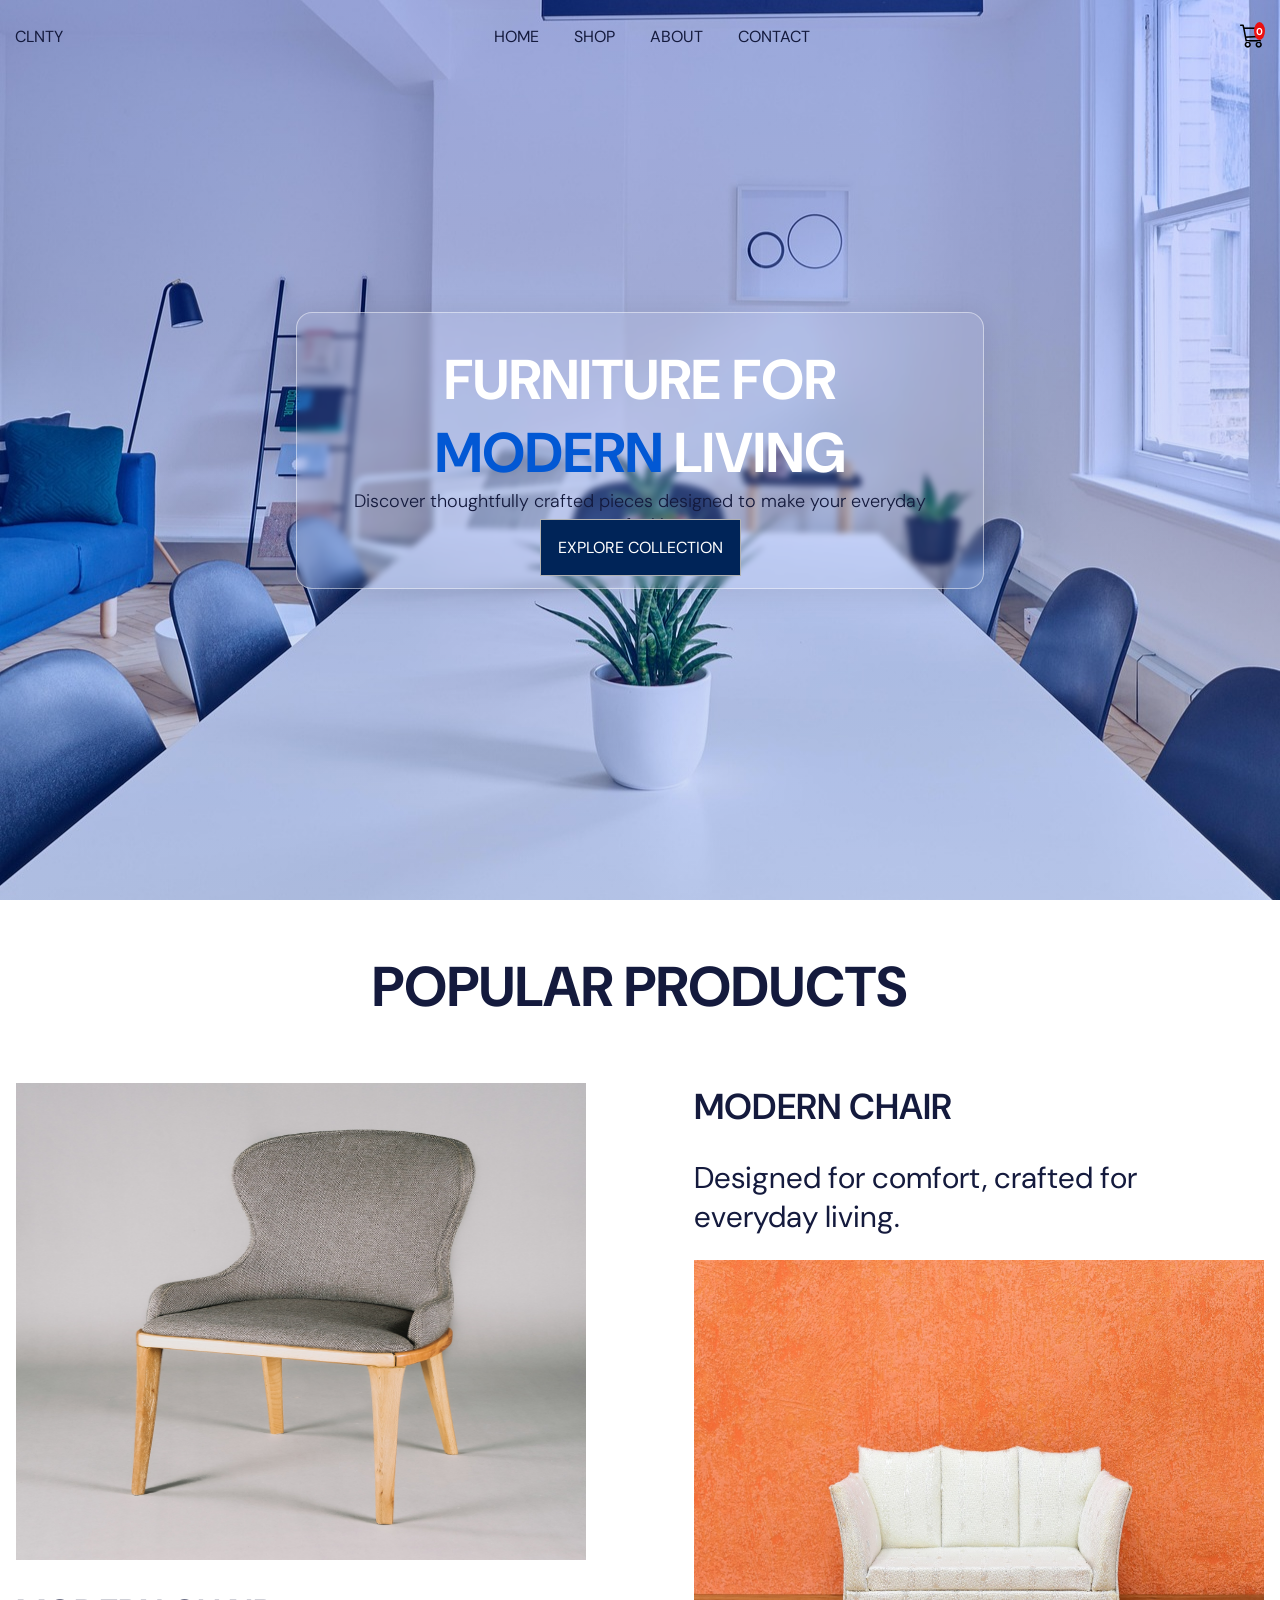
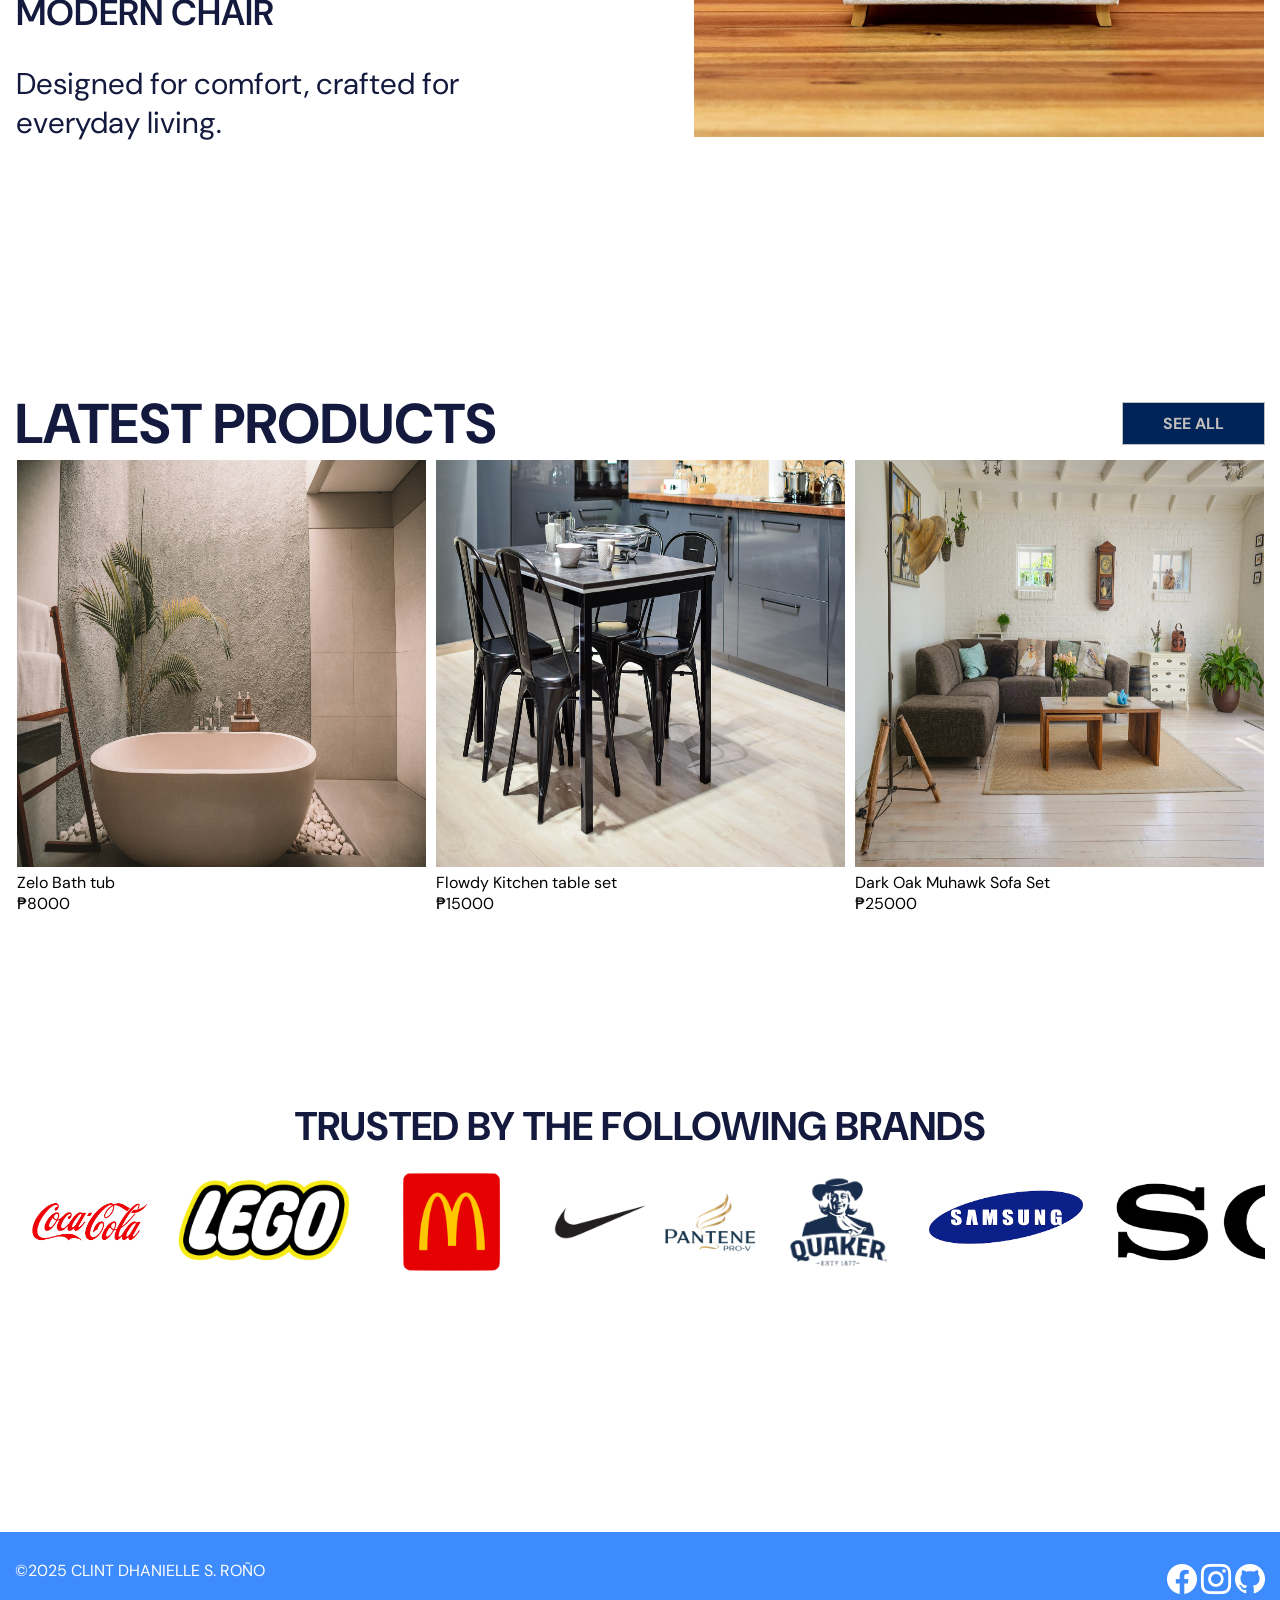
==== index.html @ 90e602ca "done with contact page" ====
<!DOCTYPE html>
<html lang="en">
<head>
    <meta charset="UTF-8">
    <meta name="viewport" content="width=device-width, initial-scale=1.0">
    <title>Home</title>

    <!-- font style -->
    <link rel="preconnect" href="https://fonts.googleapis.com">
    <link rel="preconnect" href="https://fonts.gstatic.com" crossorigin>
    <link href="https://fonts.googleapis.com/css2?family=DM+Sans:ital,opsz,wght@0,9..40,100..1000;1,9..40,100..1000&display=swap" rel="stylesheet">

    <!-- bt icon -->
    <link rel="stylesheet" href="https://cdn.jsdelivr.net/npm/bootstrap-icons@1.13.1/font/bootstrap-icons.min.css">

    <!-- style -->
    <link rel="stylesheet" href="asset/style/style.css">
</head>
<body>

    <header>
        <a href="">CLNTY</a>

        <nav>
            <a href="index.html">HOME</a>
            <a href="shop.html">SHOP</a>
            <a href="about.html">ABOUT</a>
            <a href="contact.html">CONTACT</a>
        </nav>

        <i class="bi bi-cart3 cart"></i>
        <div class="cart-count-container"><p class="cart-count"></p></div>
    </header>
    
    <div class="hero-section">
        <div class="hero-text-container">
            <p class="hero-title">
                FURNITURE FOR <span class="hero-span">MODERN</span> LIVING
            </p>
            <p class="hero-sub">
                Discover thoughtfully crafted pieces designed to make your everyday space feel better
            </p>
            <a href="shop.html" class="hero-cta-btn">EXPLORE COLLECTION</a>
        </div> 
    </div>

    <div class="popular-products-section">
        <p class="popular-products-section-title">POPULAR PRODUCTS</p>
        <div class="popular-products-section-flex">
            <div class="popular-products-card">
                <img src="asset/img/products/Modern-Chair.jpg" alt="">
                <p class="popular-products-card-title" style="padding: 24px 0 28px 0;">MODERN CHAIR</p>
                <p class="popular-products-card-sub">Designed for comfort, crafted for everyday living.</p>
            </div>
            <div class="popular-products-card">
                <p class="popular-products-card-title">MODERN CHAIR</p>
                <p class="popular-products-card-sub" style="padding: 28px 0 24px 0;">Designed for comfort, crafted for everyday living.</p>
                <img src="asset/img/products/White-Mezori-Sofa.jpg" alt="">
            </div>
        </div>
    </div>

    <div class="latest-products-section">
        <div class="latest-products-section-flex">
            <p class="latest-products-section-title">LATEST PRODUCTS</p>

            <div>
                <a href="" class="see-all">SEE ALL</a>
            </div>
        </div>

        <div class="latest-card-flex">
            <div>
                <img src="asset/img/products/Iguana-Style-Tub.jpg" alt="">
                <p class="latest-card-title">Zelo Bath tub</p>
                <p class="latest-card-price">₱8000</p>
            </div>
            <div>
                <img src="asset/img/products/Ponpon-Kitchen-Set.jpg" alt="">
                <p class="latest-card-title">Flowdy Kitchen table set</p>
                <p class="latest-card-price">₱15000</p>
            </div>
            <div>
                <img src="asset/img/products/Modern-Sala-Set.jpg" alt="">
                <p class="latest-card-title">Dark Oak Muhawk Sofa Set</p>
                <p class="latest-card-price">₱25000</p>
            </div>
        </div>
    </div>

    <div class="slider-title-container">
        <p class="slider-title">TRUSTED BY THE FOLLOWING BRANDS</p>
    </div>

    <div class="slider-container">
        <div class="slider">
            <img src="asset/img/brands/coke-removebg-preview.png" alt="">
            <img src="asset/img/brands/lego.png" alt="">
            <img src="asset/img/brands/mcdo.png" alt="">
            <img src="asset/img/brands/nike-logo-png_seeklogo-99482-removebg-preview.png" alt="">
            <img src="asset/img/brands/pantene-removebg-preview.png" alt="">
            <img src="asset/img/brands/quaker-removebg-preview.png" alt="">
            <img src="asset/img/brands/samsung-removebg-preview.png" alt="">
            <img src="asset/img/brands/sony-removebg-preview.png" alt="">
            <img src="asset/img/brands/coke-removebg-preview.png" alt="">
            <img src="asset/img/brands/lego.png" alt="">
            <img src="asset/img/brands/mcdo.png" alt="">
            <img src="asset/img/brands/nike-logo-png_seeklogo-99482-removebg-preview.png" alt="">
            <img src="asset/img/brands/pantene-removebg-preview.png" alt="">
            <img src="asset/img/brands/quaker-removebg-preview.png" alt="">
            <img src="asset/img/brands/samsung-removebg-preview.png" alt="">
            <img src="asset/img/brands/sony-removebg-preview.png" alt="">
        </div>
    </div>

    <footer>
        <div class="footer-flx">
            <p>©2025 CLINT DHANIELLE S. ROÑO</p>
        <div class="footer-icon-flex">
            <a href=""><i class="bi bi-facebook"></i></a>
            <a href=""><i class="bi bi-instagram"></i></a>
            <a href=""><i class="bi bi-github"></i></a>
        </div>
        </div>
    </footer>

<script src="https://cdn.jsdelivr.net/npm/bootstrap@5.3.8/dist/js/bootstrap.bundle.min.js" integrity="sha384-FKyoEForCGlyvwx9Hj09JcYn3nv7wiPVlz7YYwJrWVcXK/BmnVDxM+D2scQbITxI" crossorigin="anonymous"></script>
<script type="module" src="js/app.js"></script>
<script type="module" src="js/cartCount.js"></script>
</body>
</html>
---- asset/style/style.css ----
* {
    font-family: "DM Sans", sans-serif;
    margin: 0;
    padding: 0;
    box-sizing: border-box;
}


:root {
    --header-nav-size: 16px;
    --span-color: #0258D4;


    --title-size: 56px;
    --text-color: #141A3D;
    --btn-bgc: #002458;
    --text-bold: 700;
    --text-medium: 500;
    --text-semi: 600;

    --section-header-bgc: #37547F;
    --section-header-txt-color: #B5CCFD;
    --text-gray: #5E5C5C;
}

/* index */

body {
    display: flex;
    flex-direction: column;
    align-items: center;
}
header {
    display: flex;
    justify-content: space-between;
    align-items: center;
    min-width: 1250px;
    position: fixed;
    top: 20px;
    z-index: 1;
}

header a , nav a {
    text-decoration: none;
    font-size: 16px;
    color: var(--text-color);
    font-weight: 400;
}

nav {
    display: flex;
    gap: 35px;
}

.hero-section {
    display: flex;
    justify-content: center;
    align-items: center;
    min-height: 100vh;
    background-image:
    linear-gradient(
    rgba(0, 40, 255, 0.21),
    rgba(0, 15, 150, 0.11)
),
    url('../img/featured/pexels-chairs-2181994_1920.jpg');
    background-repeat: no-repeat;

   background-position: center 80%;
    width: 100%;
    object-position: 100px;
}

.hero-text-container {
    text-align: center;
    width: 688px;
    /* From https://css.glass */
    background: rgba(255, 255, 255, 0.07);
    border-radius: 16px;
    box-shadow: 0 4px 30px rgba(0, 0, 0, 0.1);
    backdrop-filter: blur(3px);
    -webkit-backdrop-filter: blur(5.8px);
    border: 1px solid rgba(255, 255, 255, 0.47);
    padding: 30px;
}

.hero-title {
    color: white;
    font-size: var(--title-size);
    font-weight: var(--text-bold);
}

.hero-sub {
    font-size: 18px;
    font-weight: 300;
    color: #141A3D;
}

.hero-span {
    color: var(--span-color);
}

.cart {
    font-size: 25px;
    position: relative;
} 

.cart-count-container {
    position: absolute;
    top: 2px;
    right: 0;
    width: auto;
    padding: 2px;
    height: 18px;
    display: flex;
    align-items: center;
    justify-content: center;
    border-radius: 50%;
    color: #fff;
    background-color: #eb1010;
}

.cart-count {
    font-size: 10px;
    font-weight: var(--text-bold);
}

.hero-cta-btn {
    background-color: var(--btn-bgc);
    color: white;
    padding: 17px;
    border: 1px solid #B2B2B2;
    font-size: 16px;
    cursor: pointer;
    text-decoration: none;
}


.popular-products-section {
    min-height: 100vh;
    display: flex;
    flex-direction: column;
    align-items: center;
    padding-top: 50px;
}

.popular-products-section-title {
    color: var(--text-color);
    font-size: 56px;
    font-weight: var(--text-bold);
}

.popular-products-section-flex {
    display: flex;
    gap: 108px;
    margin-top: 60px;
}

.popular-products-card{
    width: 570px;
    color: var(--text-color);
}

.popular-products-card img {
    height: 477px;
    width: 100%;
}

.popular-products-card-title {
    font-size: 36px;
    font-weight: var(--text-semi);
}

.popular-products-card-sub {
    font-size: 30px;
}

.latest-products-section {
    min-height: 100vh;
    display: flex;
    justify-content: center;
    flex-direction: column;
}

.latest-products-section-flex {
    display: flex;
    width: 1250px;
    justify-content: space-between;
    align-items: center;
}

.latest-card-flex {
    display: flex;
    justify-content: center;
    gap: 10px;
}

.latest-products-section-title {
    font-size: var(--title-size);
    font-weight: var(--text-bold);
    color: var(--text-color);
}

.see-all {
    font-size: 16px;
    font-weight: var(--text-bold);
    color: #C3BFBF;
    border: 1px solid #C3BFBF;
    background-color: var(--btn-bgc);
    padding: 10px 40px;
    text-decoration: none;
}

.latest-card-flex > div img {
    width: 409px;
    height: 407px;
}


.slider-title {
    font-size: 40px;
    font-weight: var(--text-bold);
    color: var(--text-color);
}
.slider-container {
    margin-top: 20px;
    width: 1250px;
     overflow: hidden;
     height: 40vh;
}

.slider {
    display: flex;
    gap: 10px;
    animation: slide 12s linear infinite reverse;
}

.slider > img {
    height: 100px;
} 

@keyframes slide {
    from {
        transform: translateX(0);
    }

    to {
        transform: translateX(-50%);
    }
}

footer {
    height: 95px;
    background-color: #3D8BFD;
    display: flex;
    justify-content: center;
    align-items: center;
    width: 100%;
}

.footer-flx {
    width: 1250px;
    display: flex;
    justify-content: space-between;
    color: white;
}

.footer-icon-flex a {
    text-decoration: none;
}

.footer-icon-flex a i {
    color: white;
    font-size: 30px;
}

/* shop */

.page-title-container {
    background-color: var(--section-header-bgc);
    width: 100%;
    display: flex;
    justify-content: center;
    align-items: center;
    color: var(--section-header-txt-color);
    font-size: var(--title-size);
    height: 138px;
    margin-top: 125px;
}

.shop-products-flex {
    width: 1250px;
    display: flex;
    justify-content: space-between;
    margin-top: 70px;
    gap: 70px;
    margin-bottom: 20px;
}

.filter-container {
    width: auto;
}

.filter-title {
    font-size: 30px;
    font-weight: var(--text-bold);
    margin-bottom: 10px;
}

.filter-category-container {
    width: 284px;
    border: 1px solid #B9B9B9;
    padding: 20px 0 20px 20px;
}

.category-title {
    font-size: 20px;
    color: var(--text-gray);
    font-weight: var(--text-bold);
}

.filter-option-container {
    width: 205px;
    height: 40px;
    margin-top: 10px;
    display: flex;
    align-items: center;
    gap: 10px;
    border: 1px solid #B9B9B9;
    padding: 2px;
}

.filter-option-container label {
    font-size: 15px;
}

.shop-products-card {
    width: 290px;
    height: 431px;
}

.shop-products-container {
    display: flex;
    flex-wrap: wrap;
    gap: 10px;
    padding: 47px 0 0 0;
    
}

.shop-products-img {
    width: 100%;
    height: 380px;
}

.shop-card-flx {
    display: flex;
    justify-content: space-between;
    align-items: center;
}

.products-section {
    width: 100%;
}

.product-add-cart-container {
    width: 40px;
    height: 40px;
    border-radius: 50%;
    background-color: #bebebe;
    display: flex;
    align-items: center;
    justify-content: center;
    cursor: pointer;
}

.load-more-btn {
    width: 290px;
    background-color: #002458;
    border: none;
    color: #C3BFBF;
    font-weight: var(--text-bold);
    font-size: 15px;
    height: 45px;
    cursor: pointer;
}

/* about section */


.about-hero-section {
    min-height: 80vh;
    display: flex;
    justify-content: center;
    align-items: center;
}

.about-hero-section-container {
    width: 1250px;
    display: flex;
    justify-content: space-between;
}

.about-hero-section-container img {
    width: 480px;
    height: 395px;
}

.about-hero-left {
    height: 395px;
    display: flex;
    flex-direction: column;
    justify-content: center;
    width: 600px;
}

.about-hero-left-title {
    font-size: 56px;
    color: var(--text-color);
    font-weight: var(--text-bold);
}


.about-hero-left-sub {
    color: var(--text-gray);
    font-size: 18px;
}  

.about-our-story-section {
    display: flex;
    justify-content: center;
    align-items: center;
    min-height: 50vh;
}

.about-our-story-section-container {
    width: 1250px;
    text-align: center;
}

.about-our-story-section-container img {
    height: 110px;
    width: 100%;
    object-fit: cover;
}


.our-story {
    font-size: 56px;
    color: var(--text-color);
    font-weight: var(--text-bold);
}

.our-story-title {
    font-size: 30px;
    color: var(--text-color);
    font-weight: var(--text-semi);
}

.our-story-sub {
    font-size: 18px;
}


.about-values-section {
    min-height: 90vh;
    display: flex;
    justify-content: center;
    align-items: center;
    padding-top: 30px;
}

.about-values-container {
    display: flex;
    justify-content: center;
    align-items: center;
    flex-direction: column;
    width: 1250px;
}

.our-values {
    color: var(--text-color);
    font-weight: var(--text-bold);
    font-size: 56px;
}

.values-grid {
    width: 100%;
    display: grid;
    gap: 10px;
    grid-template-columns: 1fr 1fr;
    grid-template-rows: 270px 270px;
    margin-top: 15px;
}

.values-grid > div {
    display: flex;
    justify-content: center;
    align-items: center;
    flex-direction: column;
}

.values-1 {
    color: var(--text-color);
    background-color: #EEE7E7;
}
.values-2 {
    color: var(--text-color);
    background-color: #EEEDE7;
}
.values-3 {
    color: var(--text-color);
    background-color: #E7EEEE;
}
.values-4 {
    color: var(--text-color);
    background-color: #EDE7EE;
}

.value-container > p {
    font-size: 20px;
}
.values-container > p:first-child {
    font-family: var(--text-medium);
    font-size: 22px;
}

.closing-cta-section {
    margin-top: 50px;
    background: url(../img/products/Erobu.jpg);
    background-size: cover;
    min-height: 100vh;
    display: flex;
    justify-content: center;
    align-items: center;
    flex-direction: column;
    width: 100%;
    color: var(--text-color);
    text-transform: uppercase;
}

.closing-title {
    font-size: 56px;
    font-weight: var(--text-bold);
    color: var(--text-color);
}

.closing-sub {
    font-size: 20px;
    text-transform: lowercase;
}

.closing-cta-btn {
    border: 1px solid #B2B2B2;
    background-color: #002458;
    color: #D7D7D7;
    text-transform: uppercase;
    margin-top: 10px;
    width: 197px;
    height: 55px;
    cursor: pointer;
    text-decoration: none;
    display: flex;
    justify-content: center;
    align-items: center;
}

.contact-form-flx {
    min-height: 80vh;
    display: flex;
    justify-content: center;
    align-items: center;
}

.contact-form-title {
    font-size: 56px;
    color: var(--text-color);
    font-weight: var(--text-bold);
    text-align: center;
}

.contact-form-container {
    width: 627px;
}

.form-container {
    width: 100%;
    height: auto;
    padding: 15px;
    border: 1px solid #B9B9B9;

}

.input-container {
    width: 100%;
    margin-top: 5px;
}

.input-container label {
    font-size: 20px;
    color: var(--text-gray);
    font-weight: var(--text-bold);
}

.input-container input {
    width: 100%;
    height: 50px;
}

.input-container textarea {
    height: 100px;
    width: 100%;
}

.contact-form-btn {
    width: 100%;
    height: 70px;
    background-color: var(--btn-bgc);
    border: 1px solid #B9B9B9;
    color: #C3BFBF;
    font-size: 25px;
    font-weight: var(--text-bold);
    cursor: pointer;
}

.contact-information-section {
    margin-top: 100px;
    min-height: 30vh;
    width: 100%;
    background-color: #37547F;
    display: flex;
    position: relative;
    justify-content: center;
}

.contact-information-container {
    width: 1250px;
    display: flex;
    gap: 30px;
    position: absolute;
    top: -100px;
}

.contact-information-card {
    width: 396px;
    height: 219px;
    background-color: #fff;
    border: 1px solid #B9B9B9;
    display: flex;
    flex-direction: column;
    justify-content: center;
    align-items: center;
    color: var(--text-color);
    padding: 20px;
} 
.contact-information-card-container {
    display: flex;
    justify-content: center;
    align-items: center;
    gap: 20px;
}

.contact-information-card-container i {
    font-size: 30px;
    font-weight: --bold;
}

.contact-information-card p {
    font-size: 20px;
    text-align: center;
}
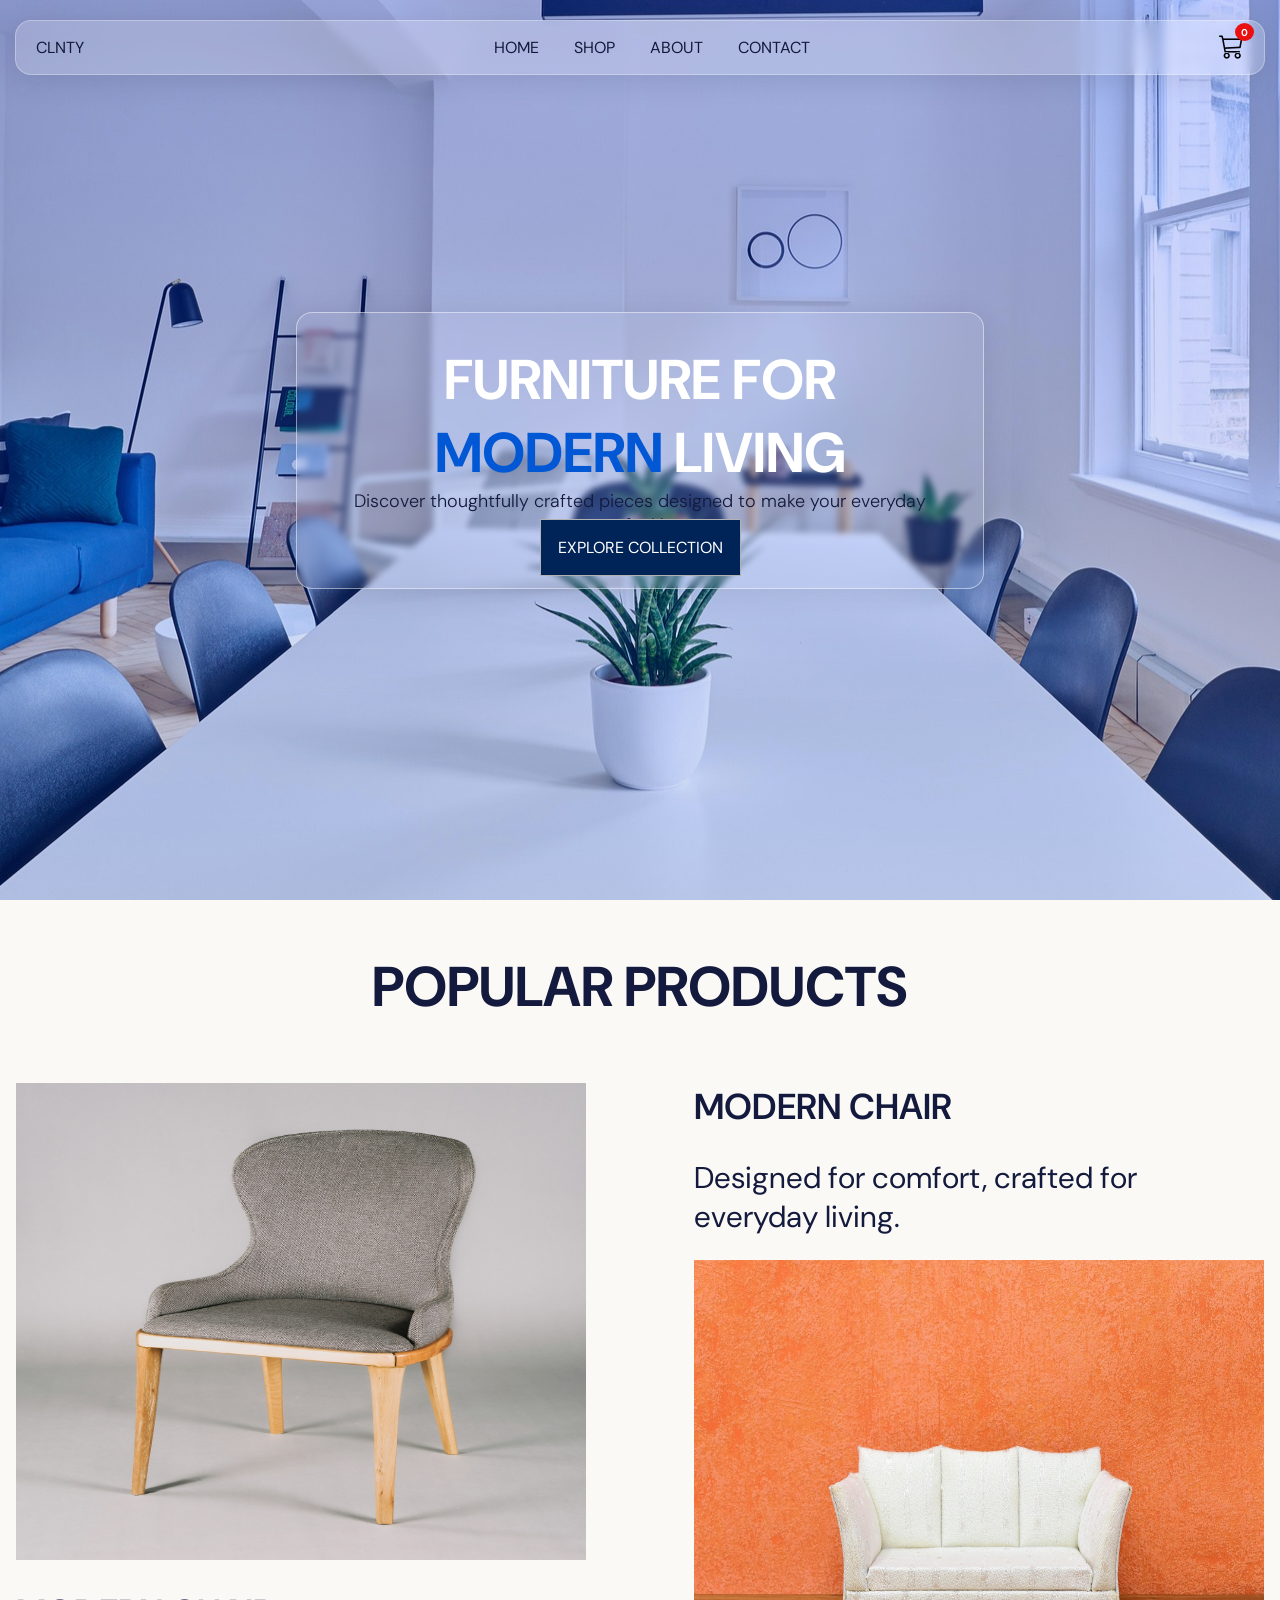
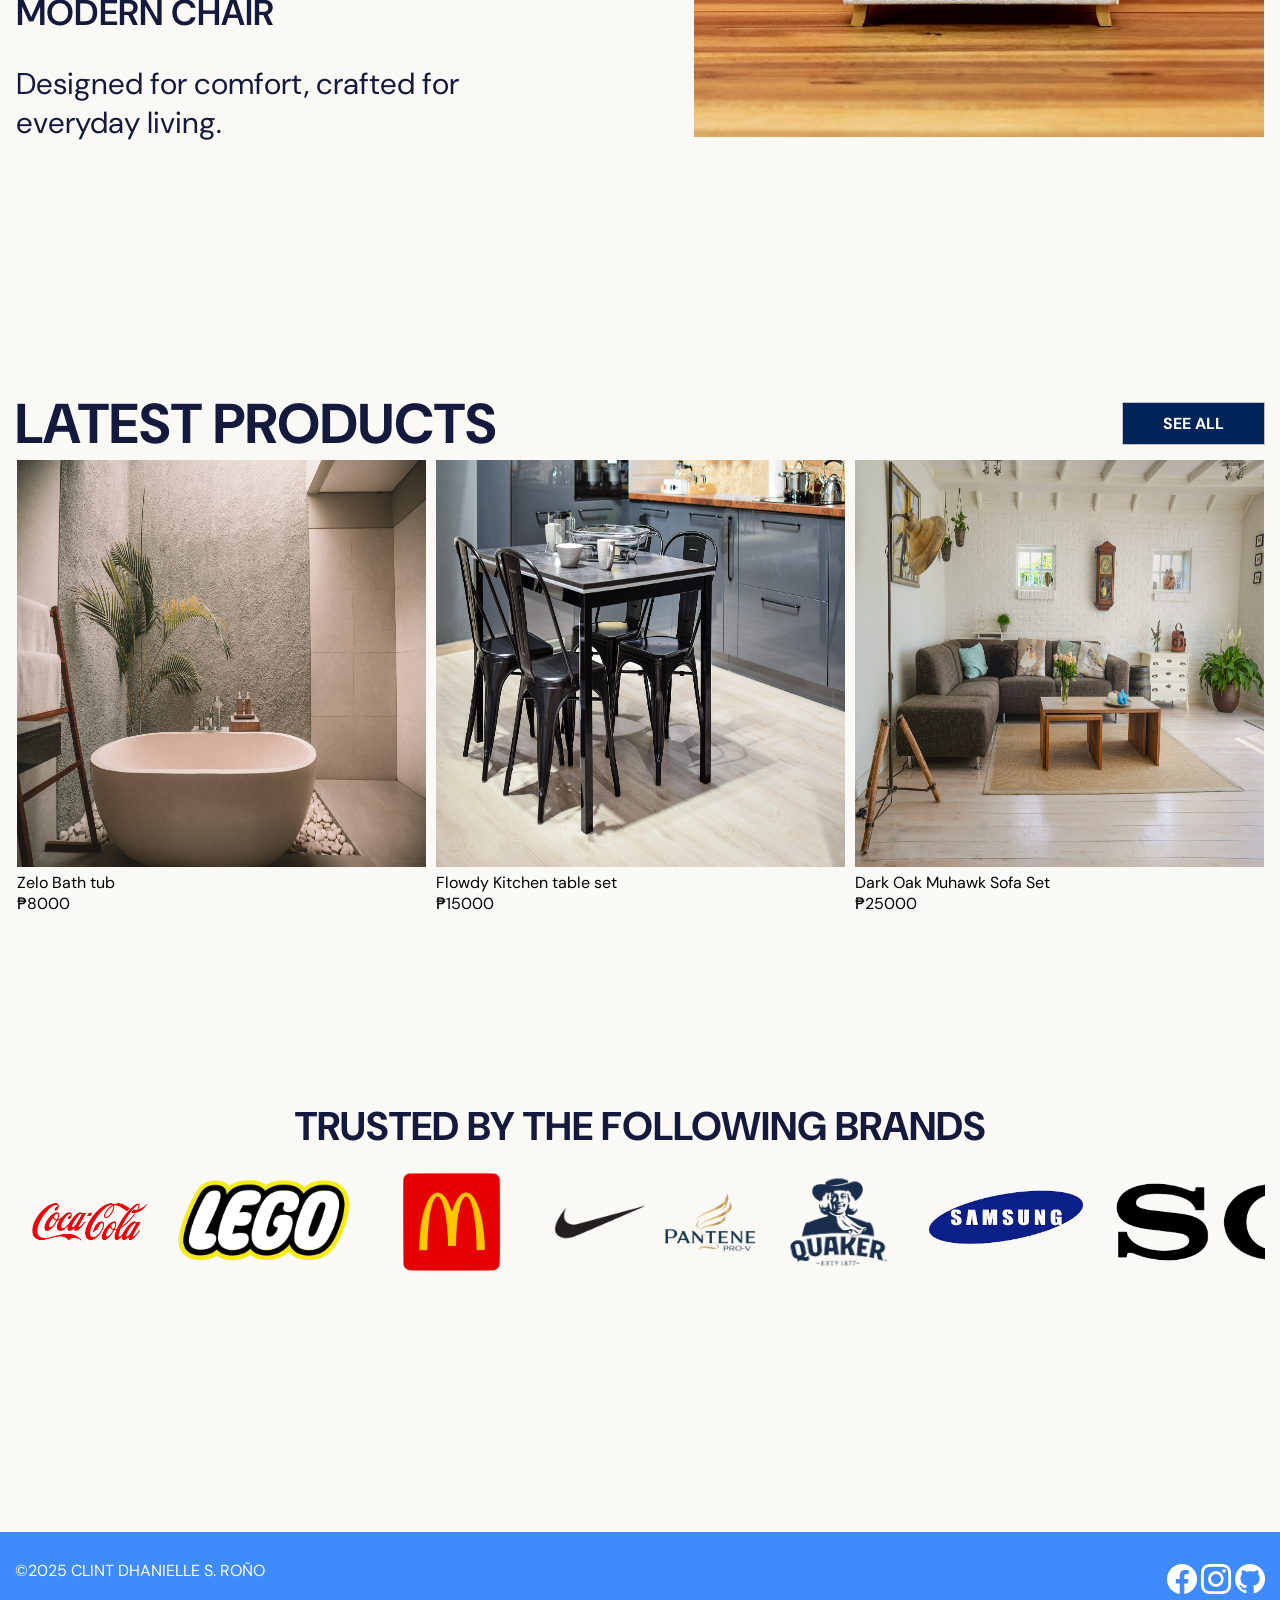
==== commit 06bc2e90: "fixed the style of cart and checkout headers and price containers" ====
--- a/index.html
+++ b/index.html
@@ -31,6 +31,10 @@
         <i class="bi bi-cart3 cart"></i>
         <div class="cart-count-container"><p class="cart-count"></p></div>
     </header>
+
+    <div class="view-cart-container">
+
+    </div>
     
     <div class="hero-section">
         <div class="hero-text-container">
@@ -65,7 +69,7 @@
             <p class="latest-products-section-title">LATEST PRODUCTS</p>
 
             <div>
-                <a href="" class="see-all">SEE ALL</a>
+                <a href="shop.html" class="see-all">SEE ALL</a>
             </div>
         </div>
 
@@ -117,9 +121,9 @@
         <div class="footer-flx">
             <p>©2025 CLINT DHANIELLE S. ROÑO</p>
         <div class="footer-icon-flex">
-            <a href=""><i class="bi bi-facebook"></i></a>
-            <a href=""><i class="bi bi-instagram"></i></a>
-            <a href=""><i class="bi bi-github"></i></a>
+            <a target="_blank" href="https://www.facebook.com/clint.rono.9/"><i class="bi bi-facebook"></i></a>
+            <a target="_blank" href="https://www.instagram.com/dhanielleron/"><i class="bi bi-instagram"></i></a>
+            <a target="_blank" href="https://github.com/ClintDhan"><i class="bi bi-github"></i></a>
         </div>
         </div>
     </footer>
@@ -127,5 +131,6 @@
 <script src="https://cdn.jsdelivr.net/npm/bootstrap@5.3.8/dist/js/bootstrap.bundle.min.js" integrity="sha384-FKyoEForCGlyvwx9Hj09JcYn3nv7wiPVlz7YYwJrWVcXK/BmnVDxM+D2scQbITxI" crossorigin="anonymous"></script>
 <script type="module" src="js/app.js"></script>
 <script type="module" src="js/cartCount.js"></script>
+<script type="module" src="js/viewCart.js"></script>
 </body>
 </html>
--- a/asset/style/style.css
+++ b/asset/style/style.css
@@ -3,10 +3,13 @@
     margin: 0;
     padding: 0;
     box-sizing: border-box;
+    
 }
 
 
 :root {
+    
+    --main-bgc: #FAF9F6
     --header-nav-size: 16px;
     --span-color: #0258D4;
 
@@ -14,6 +17,8 @@
     --title-size: 56px;
     --text-color: #141A3D;
     --btn-bgc: #002458;
+
+    --text-light: 300;
     --text-bold: 700;
     --text-medium: 500;
     --text-semi: 600;
@@ -21,6 +26,23 @@
     --section-header-bgc: #37547F;
     --section-header-txt-color: #B5CCFD;
     --text-gray: #5E5C5C;
+
+    --header-text-color: #767676;
+    --cart-header-border-color: #B9B9B9;
+    --payment-methd-border-color: #E6E6E6;
+
+    --filter-option-bgc: #ebebeb;
+    --txt-color: white;
+
+    --checkout-delivery-address-txt-color: #FF6E6E;
+    --checkout-product-subtotal-txt-color: #B12D2D;
+
+    --add-to-cart-btn-bgc: #d6ddf7;
+
+    --exclamation-color: #da1414;
+    --telephone-color: #1438da;
+    --email-color: #6dda14;
+
 }
 
 /* index */
@@ -29,6 +51,7 @@
     display: flex;
     flex-direction: column;
     align-items: center;
+    background-color: #FAF9F6;
 }
 header {
     display: flex;
@@ -38,6 +61,13 @@
     position: fixed;
     top: 20px;
     z-index: 1;
+    padding: 10px 20px;
+    background: rgba(255, 255, 255, 0.2);
+    border-radius: 16px;
+    box-shadow: 0 4px 30px rgba(0, 0, 0, 0.1);
+    backdrop-filter: blur(5px);
+    -webkit-backdrop-filter: blur(5px);
+    border: 1px solid rgba(255, 255, 255, 0.3);
 }
 
 header a , nav a {
@@ -84,7 +114,7 @@
 }
 
 .hero-title {
-    color: white;
+    color: var(--txt-color);
     font-size: var(--title-size);
     font-weight: var(--text-bold);
 }
@@ -102,14 +132,15 @@
 .cart {
     font-size: 25px;
     position: relative;
+    cursor: pointer;
 } 
 
 .cart-count-container {
     position: absolute;
     top: 2px;
-    right: 0;
+    right: 10px;
     width: auto;
-    padding: 2px;
+    padding: 5px 6px;
     height: 18px;
     display: flex;
     align-items: center;
@@ -117,6 +148,8 @@
     border-radius: 50%;
     color: #fff;
     background-color: #eb1010;
+
+    
 }
 
 .cart-count {
@@ -126,7 +159,7 @@
 
 .hero-cta-btn {
     background-color: var(--btn-bgc);
-    color: white;
+    color: var(--txt-color);
     padding: 17px;
     border: 1px solid #B2B2B2;
     font-size: 16px;
@@ -203,7 +236,7 @@
 .see-all {
     font-size: 16px;
     font-weight: var(--text-bold);
-    color: #C3BFBF;
+    color: var(--txt-color);
     border: 1px solid #C3BFBF;
     background-color: var(--btn-bgc);
     padding: 10px 40px;
@@ -261,7 +294,7 @@
     width: 1250px;
     display: flex;
     justify-content: space-between;
-    color: white;
+    color: var(--txt-color);
 }
 
 .footer-icon-flex a {
@@ -269,7 +302,7 @@
 }
 
 .footer-icon-flex a i {
-    color: white;
+    color: var(--txt-color);
     font-size: 30px;
 }
 
@@ -327,6 +360,7 @@
     gap: 10px;
     border: 1px solid #B9B9B9;
     padding: 2px;
+    background-color: var(--filter-option-bgc);
 }
 
 .filter-option-container label {
@@ -365,7 +399,7 @@
     width: 40px;
     height: 40px;
     border-radius: 50%;
-    background-color: #bebebe;
+    background-color: var(--add-to-cart-btn-bgc);
     display: flex;
     align-items: center;
     justify-content: center;
@@ -376,7 +410,7 @@
     width: 290px;
     background-color: #002458;
     border: none;
-    color: #C3BFBF;
+    color: var(--txt-color);
     font-weight: var(--text-bold);
     font-size: 15px;
     height: 45px;
@@ -563,6 +597,20 @@
     align-items: center;
 }
 
+/* contact */
+
+.bi-exclamation {
+    color: var(--exclamation-color);
+}
+
+.bi-telephone-fill {
+    color: var(--telephone-color);
+}
+
+.bi-envelope-check {
+    color: var(--email-color);
+}
+
 .contact-form-flx {
     min-height: 80vh;
     display: flex;
@@ -615,7 +663,7 @@
     height: 70px;
     background-color: var(--btn-bgc);
     border: 1px solid #B9B9B9;
-    color: #C3BFBF;
+    color: var(--txt-color);
     font-size: 25px;
     font-weight: var(--text-bold);
     cursor: pointer;
@@ -666,4 +714,335 @@
 .contact-information-card p {
     font-size: 20px;
     text-align: center;
-}+}
+
+/* cart container */
+
+.view-cart-container {
+    position: fixed;
+    min-height: 10vh;
+    width: 250px;
+    border: 1px solid lightgray;
+    right: 140px;
+    top: 50px;
+    background-color: var(--txt-color);
+    display: none;
+    justify-content: center;
+    align-items: center;
+    flex-direction: column;
+    z-index: 2;
+}
+.show-container {
+    display: flex;
+}
+
+.cart-no-products {
+    color: var(--text-color);
+    font-size: 20px;
+    font-weight: var(--text-bold);
+}
+
+
+.view-cart-card {
+    width: 100%;
+    border-bottom: 1px solid var(--payment-methd-border-color);
+    display: flex;
+    justify-content: space-between;
+    align-items: center;
+    padding: 15px;
+}
+
+.view-cart-card-flx {
+    display: flex;
+    gap: 5px;
+    align-items: center;
+    flex-wrap: wrap;
+}
+
+.view-cart-card-img {
+    width: 30px;
+    height: 30px;
+}
+
+.view-cart-card-name {
+    font-size: 12px;
+}
+
+.view-cart-see-all {
+    width: 100%;
+    background-color: var(--btn-bgc);
+    display: flex;
+    justify-content: center;
+    align-items: center;
+    height: 40px;
+    cursor: pointer;
+    color: var(--txt-color);
+    text-decoration: none;
+}
+
+.view-cart-card-price {
+    color: var(--text-gray);
+}
+
+/* cart section */
+
+
+.cart-header {
+    display: flex;
+    justify-content: space-between;
+    align-items: center;
+    width: 1250px;
+    color: var(--header-text-color);
+    padding: 20px 20px 20px 65px;
+    border: 1px solid var(--cart-header-border-color);
+    margin-top: 10px;
+}
+
+.cart-header-flx {
+    display: flex;
+    justify-content: space-between;
+}
+
+.cart-header-flx-container {
+    width: 140px;
+    text-align: right;
+}
+
+.cart-product-container {
+    min-height: 40vh;
+    width: 1250px;
+    display: flex;
+    flex-direction: column;
+    padding: 20px;
+    border: 1px solid var(--cart-header-border-color);
+    align-items: center;
+}
+
+.cart-product-delete {
+    color: var(--checkout-product-subtotal-txt-color);
+}
+
+.cart-product-info {
+    display: flex;
+    justify-content: space-between;
+    align-items: center;
+    width: 100%;
+    margin-top: 10px;
+
+}
+
+.cart-product-info-left , .cart-product-info-right {
+    display: flex;
+    align-items: center;
+}
+
+.cart-product-container-img {
+    height: 100px;
+    width: 100px;
+}
+
+.cart-product-info-left {
+    gap: 40px;
+}
+
+.cart-product-info-right {
+    text-align: right;
+}
+
+.cart-checkout-flx {
+    width: 100%;
+    border-top: 1px solid var(--cart-header-border-color);
+    display: flex;
+    justify-content: center;
+    margin-top: 15px;
+    padding: 20px 0;
+}
+
+.cart-checkout-container {
+    width: 1250px;
+    display: flex;
+    justify-content: end;
+}
+
+.cart-checkout-checked-container {
+    display: flex;
+    flex-direction: column;
+}
+
+.cart-checkout-checked-container a {
+    padding: 10px 5px;
+    border: none;
+    background-color: var(--btn-bgc);
+    cursor: pointer;
+    color: var(--txt-color);
+    display: flex;
+    justify-content: center;
+    text-decoration: none;
+
+}
+
+.cart-checkout-checked-container p {
+    font-size: 25px;
+}
+
+/* checkout */
+
+.delivery-address-container {
+    display: flex;
+    align-items: center;
+    width: 1250px;
+    gap: 200px;
+    height: 120px;
+    border: 1px solid var(--cart-header-border-color);
+    padding: 20px;
+    margin-top: 10px;
+}
+
+.delivery-address-right {
+    width: 520px;
+}
+
+.address-left-flx {
+    display: flex;
+    color: var(--checkout-delivery-address-txt-color);
+}
+
+.checkout-cart-container {
+    width: 1250x;
+    display: flex;
+    flex-direction: column;
+    padding: 10px;
+    border: 1px solid var(--cart-header-border-color);
+}
+
+.checkout-products-ordered {
+    min-height: 50vh;
+    margin-top: 10px;
+    border: 1px solid var(--cart-header-border-color);
+    width: 1250px;
+    padding: 20px;
+}
+
+.payment-method-container {
+    border: 1px solid var(--cart-header-border-color);
+    width: 1250px;
+    margin: 10px 0;
+}
+
+.checkout-products-header {
+    display: flex;
+    justify-content: space-between;
+    margin-bottom: 20px;
+}
+
+.checkout-products-header-p {
+    display: flex;
+}
+
+.checkout-products-header , .checkout-products-header-p {
+    color: var(--header-text-color);
+    font-size: 20px;
+}
+
+.payment-method-header {
+    height: 75px;
+    border-bottom: 1px solid var(--payment-methd-border-color);
+    padding: 20px;
+    display: flex;
+    justify-content: space-between;
+    align-items: center;
+}
+
+.cod {
+    font-weight: var(--text-light);
+    color: var(--header-text-color);
+}
+
+.payment-info-container {
+    width: 100%;
+    display: flex;
+    justify-content: end;
+    align-items: center;
+    padding: 20px;
+}
+
+.payment-info-flx {
+    display: flex;
+    justify-content: space-between;
+    margin-top: 5px;
+}
+
+.total-margin {
+    margin-top: 15px;
+}
+
+.place-order-container {
+    height: 80px;
+    display: flex;
+    justify-content: end;
+    align-items: center;
+    width: 100%;
+    padding: 20px;
+}
+
+.place-order-container button {
+    height: 57px;
+    width: 219px;
+    background-color: var(--btn-bgc);
+    color: var(--txt-color);
+    cursor: pointer;
+    border: none;
+}
+
+.checkout-products-info {
+    width: 100%;
+    padding: 10px 0;
+    display: flex;
+    align-items: center;
+    justify-content: space-between;
+    
+    border-top: 1px solid var(--payment-methd-border-color);
+}
+
+.checkout-products-info-flx {
+    display: flex;
+    gap: 40px;
+    align-items: center;
+}
+
+.checkout-products-info-flx img {
+    width: 100px;
+    height: 100px;
+}
+
+.checkout-products-price-flx {
+    display: flex;
+}
+
+.subtotal {
+    color: var(--checkout-product-subtotal-txt-color);
+}
+
+.checkout-products-price-flx {
+    font-size: 20px;
+}
+
+.payment-info-adjust {
+    width: 300px;
+}
+
+.total-payment {
+    color: rgb(0, 134, 0);
+    font-weight: var(--text-bold);
+    font-size: 25px;
+}
+
+.checkout-products-header-p-container {
+    width: 150px;
+    text-align: right;
+}
+
+.checkout-products-price , .checkout-products-quantity, .checkout-products-subtotal {
+    font-size: 15px;
+}
+
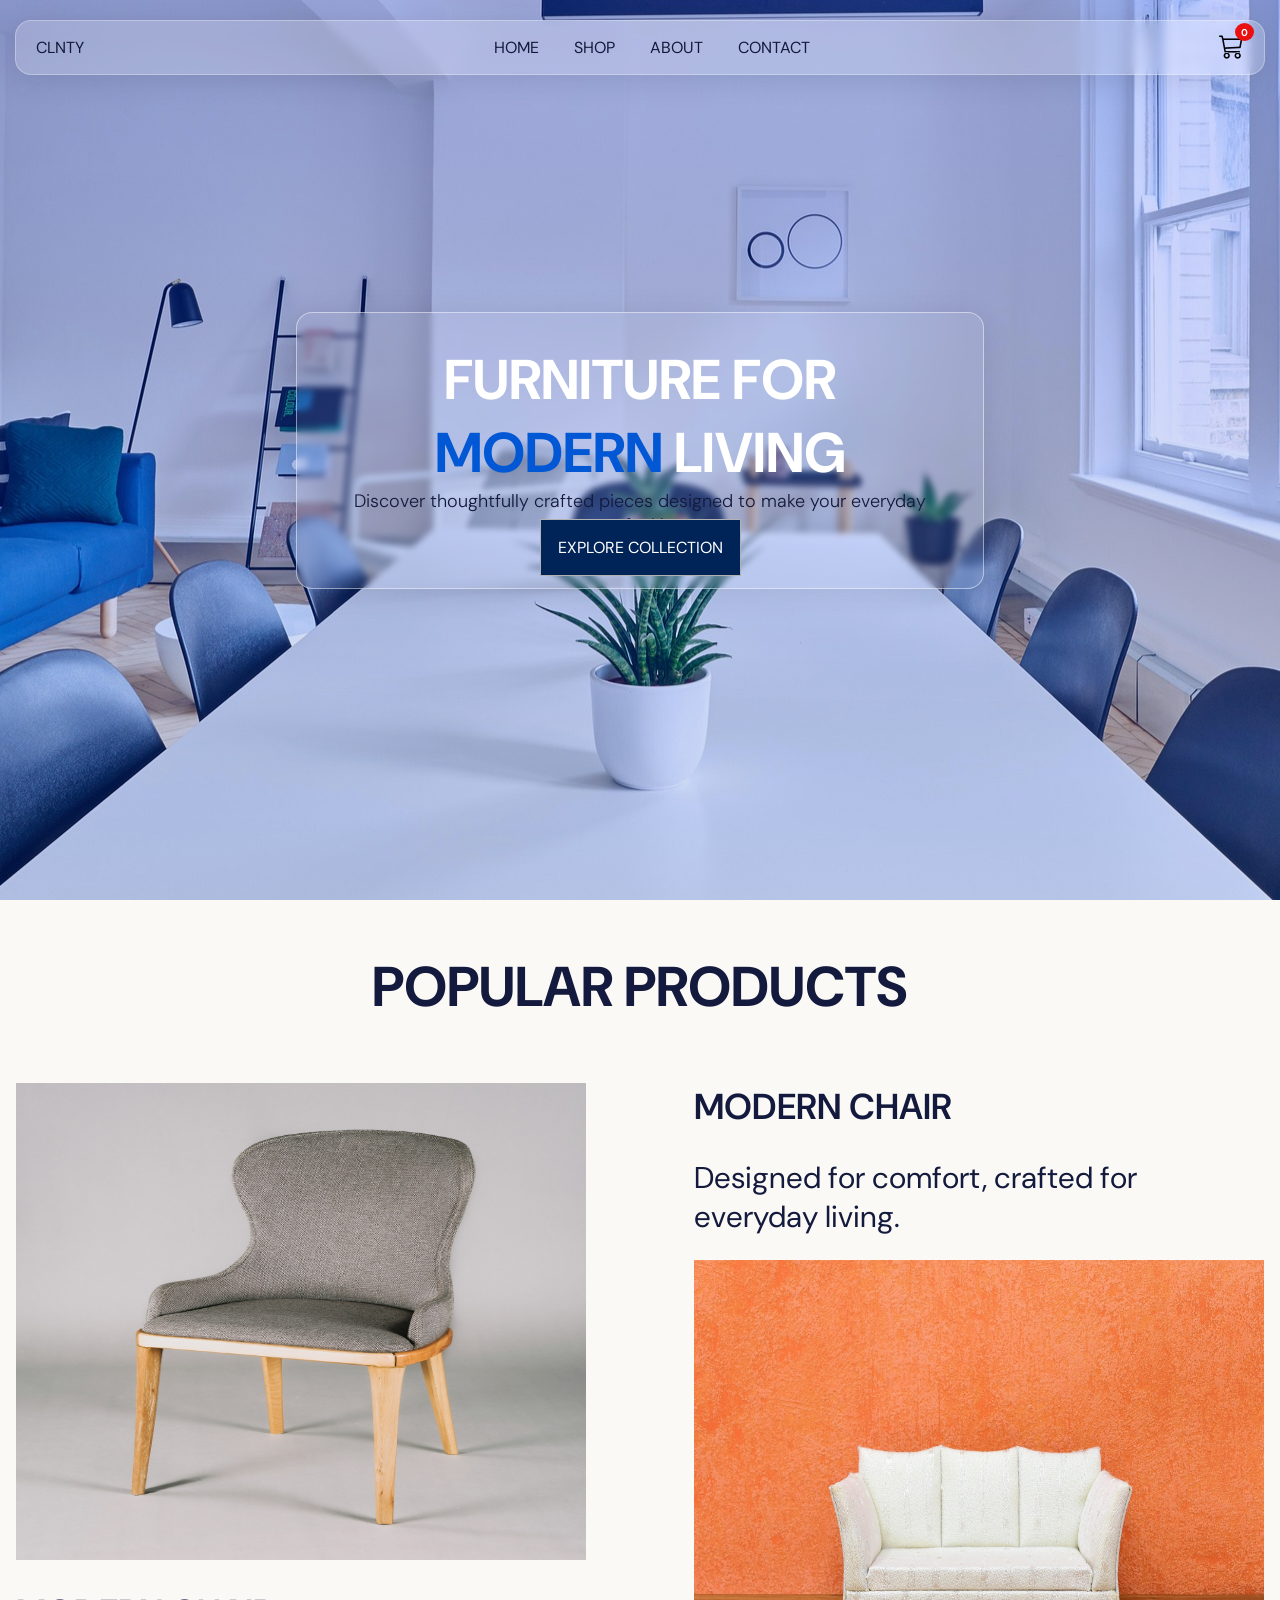
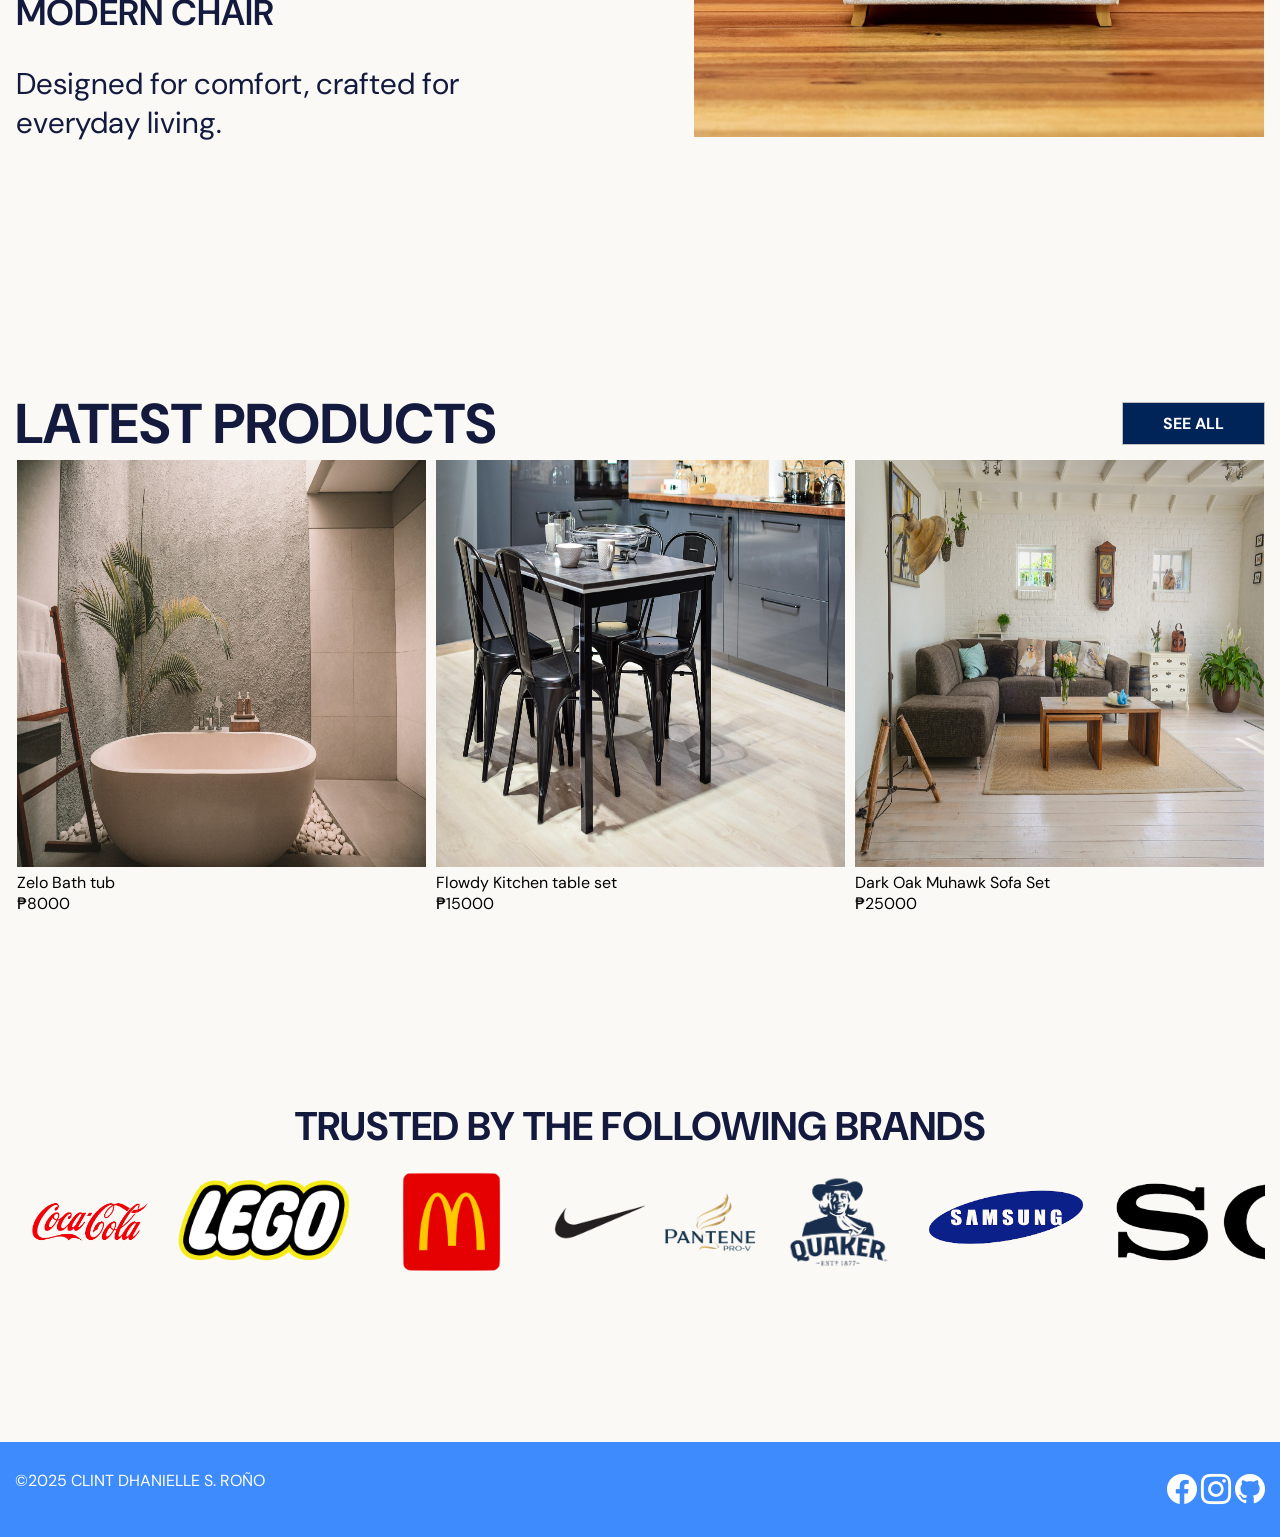
==== commit 02e70812: "index is now responsive, still working for the rest" ====
--- a/index.html
+++ b/index.html
@@ -29,10 +29,36 @@
         </nav>
 
         <i class="bi bi-cart3 cart"></i>
+        <i class="bi bi-list menu"></i>
         <div class="cart-count-container"><p class="cart-count"></p></div>
     </header>
 
     <div class="view-cart-container">
+
+    </div>
+
+    <div class="modal-container">
+        <div class="modal">
+            <div class="modal-title-container">
+                <p>CLNTY</p>
+            </div>
+
+            <div class="modal-link-container">
+                <a class="modal-links" href="index.html">HOME</a> <br>
+                <a class="modal-links" href="shop.html">SHOP</a> <br>
+                <a class="modal-links" href="about.html">ABOUT</a> <br>
+                <a class="modal-links" href="contact.html">CONTACT</a> <br>
+            </div>
+        </div>
+        <div class="modal-exit">
+            <i class="bi bi-x-square-fill exit-icon"></i>
+        </div>
+
+        <div class="modal-cart">
+            <i class="bi bi-cart3 mobile-cart"></i>
+        </div>
+
+        <a class="mobile-cart-count-container"><span class="mobile-cart-count">w</span></a>
 
     </div>
     
@@ -56,10 +82,10 @@
                 <p class="popular-products-card-title" style="padding: 24px 0 28px 0;">MODERN CHAIR</p>
                 <p class="popular-products-card-sub">Designed for comfort, crafted for everyday living.</p>
             </div>
-            <div class="popular-products-card">
-                <p class="popular-products-card-title">MODERN CHAIR</p>
-                <p class="popular-products-card-sub" style="padding: 28px 0 24px 0;">Designed for comfort, crafted for everyday living.</p>
-                <img src="asset/img/products/White-Mezori-Sofa.jpg" alt="">
+            <div class="popular-products-card card-to-reverse">
+                <p class="popular-products-card-title to-reverse-title">MODERN CHAIR</p>
+                <p class="popular-products-card-sub to-reverse-sub" style="padding: 28px 0 24px 0;">Designed for comfort, crafted for everyday living.</p>
+                <img class="to-reverse-img" src="asset/img/products/White-Mezori-Sofa.jpg" alt="">
             </div>
         </div>
     </div>
--- a/asset/style/style.css
+++ b/asset/style/style.css
@@ -43,7 +43,13 @@
     --telephone-color: #1438da;
     --email-color: #6dda14;
 
-}
+    /* mobile */
+
+    --tablet-title-font-size: 40px;
+    --tablet-sub-font-size: 28px;
+
+}
+
 
 /* index */
 
@@ -57,7 +63,7 @@
     display: flex;
     justify-content: space-between;
     align-items: center;
-    min-width: 1250px;
+    width: 1250px;
     position: fixed;
     top: 20px;
     z-index: 1;
@@ -108,7 +114,6 @@
     border-radius: 16px;
     box-shadow: 0 4px 30px rgba(0, 0, 0, 0.1);
     backdrop-filter: blur(3px);
-    -webkit-backdrop-filter: blur(5.8px);
     border: 1px solid rgba(255, 255, 255, 0.47);
     padding: 30px;
 }
@@ -180,6 +185,7 @@
     color: var(--text-color);
     font-size: 56px;
     font-weight: var(--text-bold);
+    text-align: center;
 }
 
 .popular-products-section-flex {
@@ -212,6 +218,8 @@
     display: flex;
     justify-content: center;
     flex-direction: column;
+    width: 100%;
+    align-items: center;
 }
 
 .latest-products-section-flex {
@@ -231,6 +239,7 @@
     font-size: var(--title-size);
     font-weight: var(--text-bold);
     color: var(--text-color);
+    text-align: center;
 }
 
 .see-all {
@@ -253,12 +262,13 @@
     font-size: 40px;
     font-weight: var(--text-bold);
     color: var(--text-color);
+    text-align: center;
 }
 .slider-container {
     margin-top: 20px;
     width: 1250px;
      overflow: hidden;
-     height: 40vh;
+     height: 30vh;
 }
 
 .slider {
@@ -476,6 +486,10 @@
     object-fit: cover;
 }
 
+
+.menu {
+    display: none;
+}
 
 .our-story {
     font-size: 56px;
@@ -964,6 +978,7 @@
     justify-content: end;
     align-items: center;
     padding: 20px;
+    border-bottom: 1px solid var(--payment-methd-border-color);
 }
 
 .payment-info-flx {
@@ -1046,3 +1061,242 @@
     font-size: 15px;
 }
 
+.modal-container {
+    
+    display: none;
+    position: fixed;
+    top: 0;
+    left: 0;
+    width: 100%;
+    background-color: rgba(0, 0, 0, 0.5);
+    backdrop-filter: blur(4px);
+    -webkit-backdrop-filter: blur(4px);
+    padding: 10px;
+    
+}
+
+.show-modal {
+    display: flex;
+    justify-content: end;
+    z-index: 3;
+    height: 100vh;
+}
+
+.modal {
+    width: 350px;
+    background-color: #F5F0E8;
+    border-radius: 10px;
+    position: relative;
+    padding: 20px;
+}
+
+.modal-exit {
+    position: absolute;
+    top: 20px;
+    right: 320px;
+    width: auto;
+    height: auto;
+    cursor: pointer;
+}
+
+.modal-cart {
+    position: absolute;
+    top: 20px;
+    right: 20px;
+    width: auto;
+    height: auto;
+    cursor: pointer;
+}
+
+.exit-icon {
+    font-size: 30px;
+}
+
+.mobile-cart {
+    font-size: 30px;
+}
+
+
+
+.modal-links {
+    width: 100%;
+    height: 50px;
+    display: flex;
+    justify-content: center;
+    align-items: center;
+    background-color: #a5c8d8;
+    color: #242424;
+    text-decoration: none;
+
+}
+.mobile-cart-count-container {
+    top: 15px;
+    position: absolute;
+    right: 18px;
+    display: flex;
+    justify-content: center;
+    align-items: center;
+    height: 20px;
+    width: 20px;
+    background-color: red;
+    border-radius: 50%;
+}
+
+.modal-title-container , .modal-link-container {
+    width: 100%;
+}
+
+.modal-title-container {
+    height: 15vh;
+    display: flex;
+    justify-content: center;
+    align-items: center;
+    font-size: 30px;
+
+}
+
+/* responsive setion */
+
+/* index */
+@media (max-width: 1257px) {
+    header {
+        width: 98%;
+    }
+
+    .popular-products-section {
+        width: 98% !important;
+    }
+
+    .popular-products-card {
+        width: 98%;
+    }
+    .popular-products-card img {
+        
+    }
+
+    .latest-products-section-flex {
+        width: 98%;
+    }
+
+    .latest-card-flex > div img {
+        width: 32vw;
+    }
+
+    .slider-container {
+        width: 98%;
+    }
+
+    .footer-flx {
+        width: 98%;
+    }
+
+}
+
+@media (max-width: 1033px) {
+    .menu {
+        display: block;
+        font-size: 20px;
+    }
+    nav , .cart, .cart-count-container {
+        display: none !important;
+    }
+}
+
+@media (max-width: 930px) {
+
+    .latest-products-section {
+        margin: 50px 0;
+    }
+
+    .latest-card-flex {
+        flex-direction: column;
+    }
+
+    .latest-card-flex > div img {
+        width: 100%;
+    }
+
+    .latest-card-flex {
+        width: 98%;
+    }
+
+    .latest-card-title {
+        font-size: 30px;
+    }
+    .latest-card-price {
+        font-size: 22px;
+    }
+}
+
+@media (max-width: 705px) {
+    .hero-text-container {
+        width: 98%;
+        min-height: 200px;
+    }
+
+    .hero-sub {
+        margin-bottom: 20px;
+    }
+    .popular-products-section-flex {
+        flex-direction: column;
+    }
+
+    .card-to-reverse {
+        display: flex;
+        flex-direction: column;
+    }
+
+    .to-reverse-sub {
+        order: 2;
+    }
+    .to-reverse-title {
+        padding-top: 24px;
+        order: 1;
+    }
+    .to-reverse-img {
+        order: -1 !important;
+    }
+
+    .popular-products-section-title {
+        font-size: var(--tablet-title-font-size);
+    }
+
+    .hero-title {
+        font-size: var(--tablet-title-font-size);
+    }
+
+    .latest-products-section-title {
+        font-size: var(--tablet-title-font-size);
+    }
+
+    .slider-title {
+        font-size: var(--tablet-sub-font-size);
+    }
+
+    .slider {
+    animation: slide 8s linear infinite reverse;
+    }
+}
+
+@media (max-width: 705px) {
+    .latest-products-section-flex{
+        flex-direction: column;
+        height: 80px;
+    }
+
+    .latest-card-flex {
+        margin-top: 20px;
+    }
+}
+
+@media (max-width: 520px) {
+    .footer-flx {
+        flex-direction: column;
+        justify-content: center;
+        align-items: center;
+        gap: 10px;
+    }
+    footer {
+        height: 90px;
+    }
+}
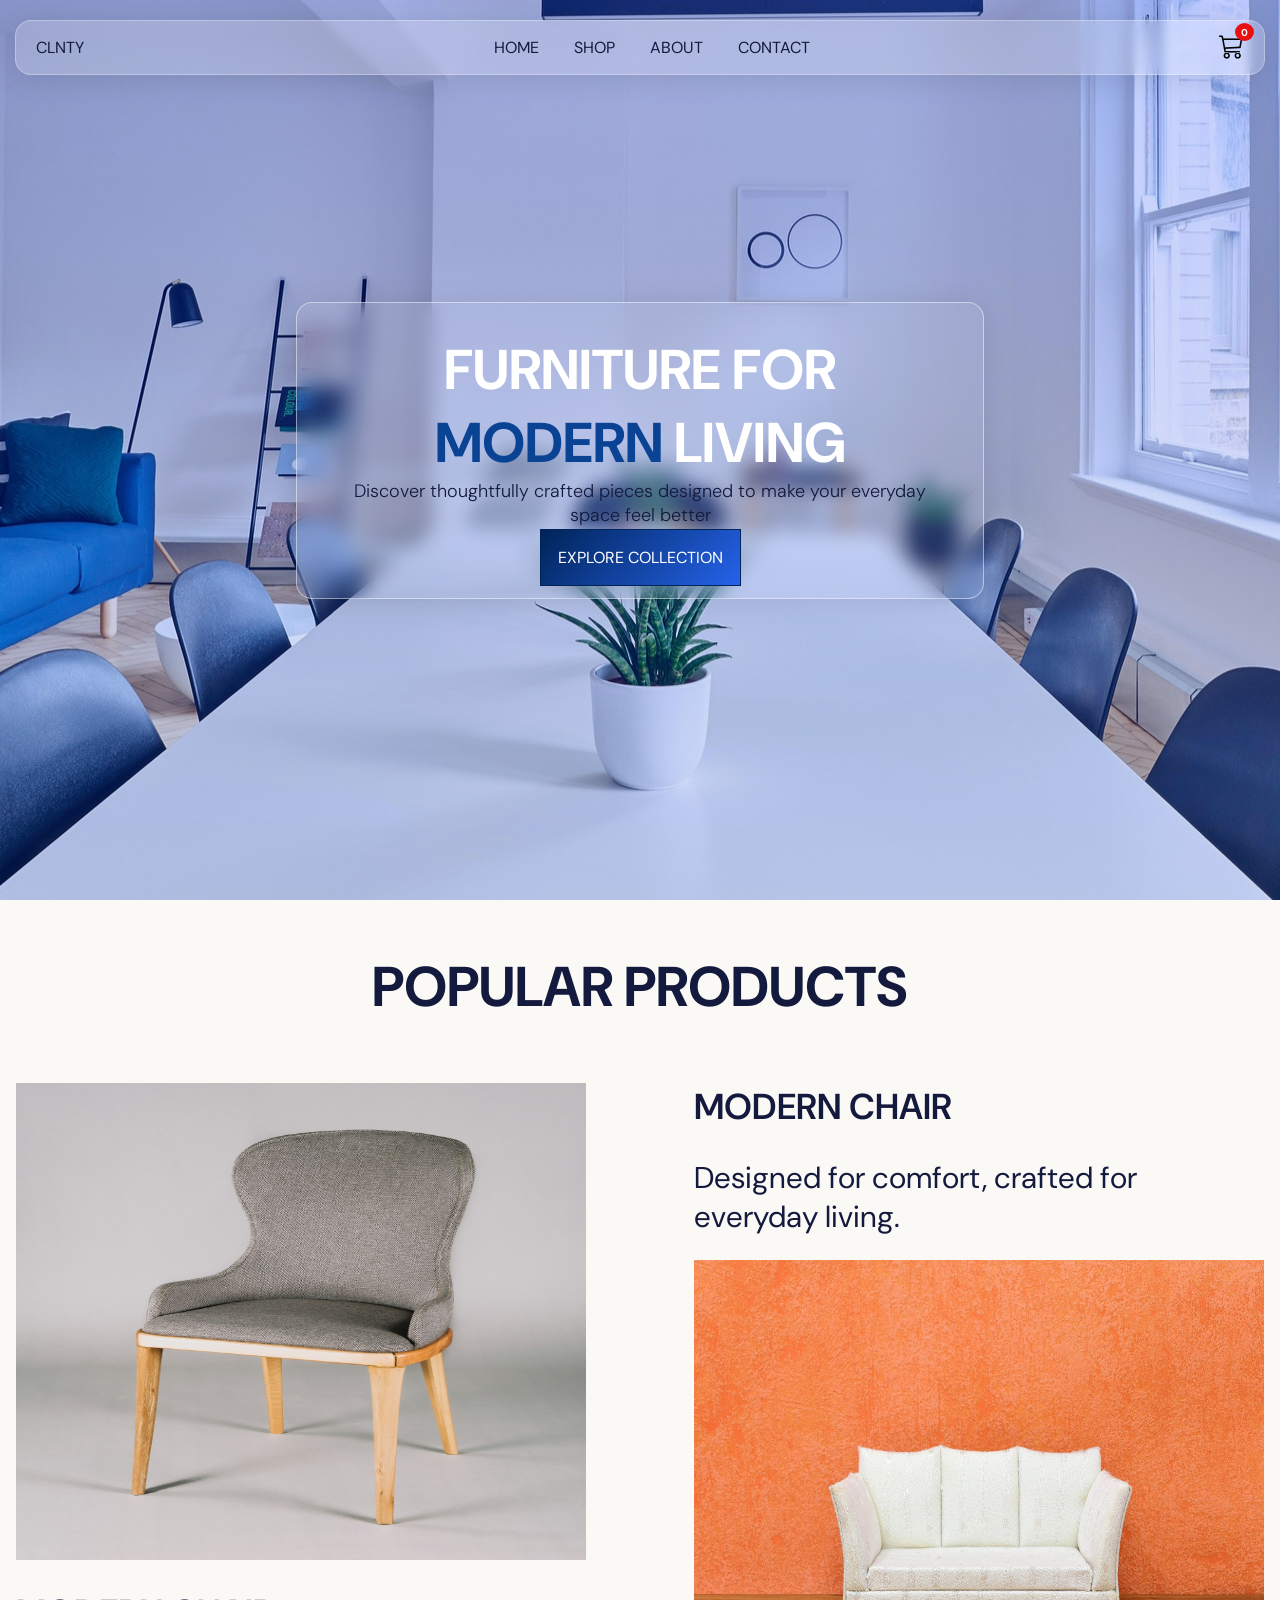
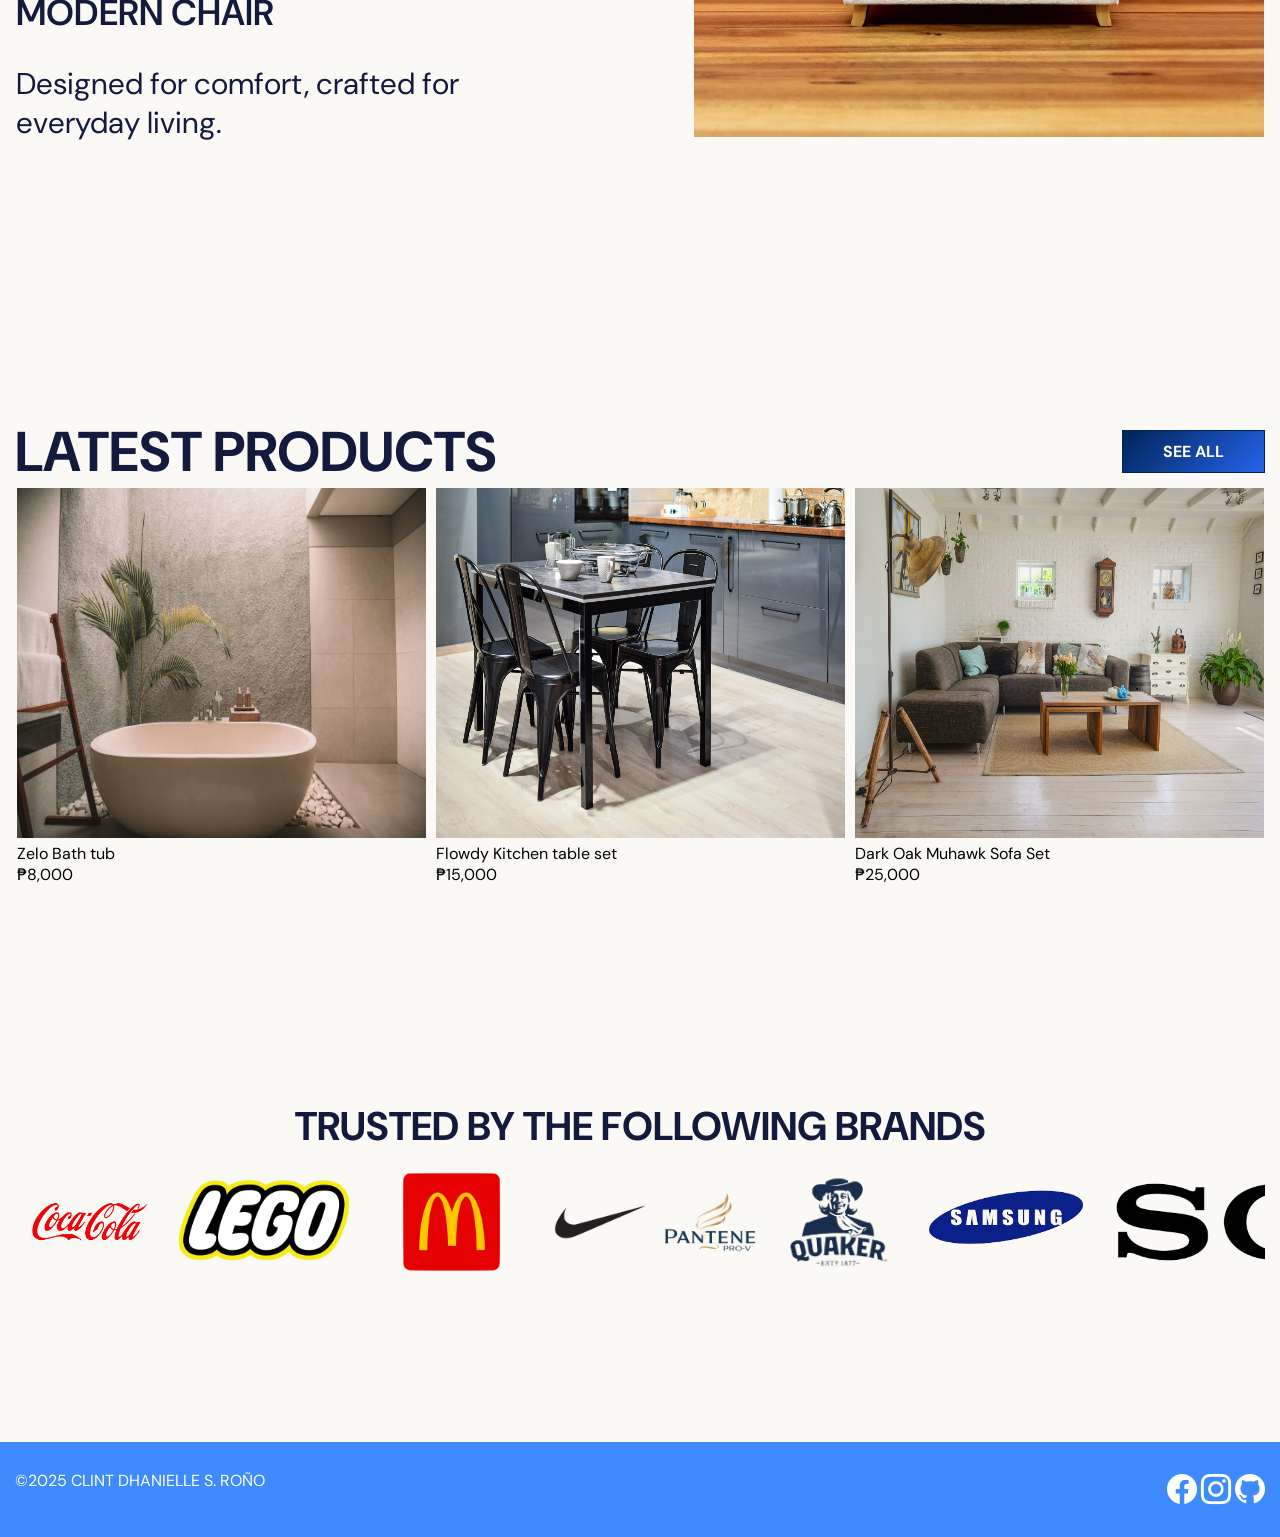
==== commit 0306fc35: "minus and add function added to cart html for each product" ====
--- a/index.html
+++ b/index.html
@@ -29,13 +29,12 @@
         </nav>
 
         <i class="bi bi-cart3 cart"></i>
+        <div class="view-cart-container">
+        </div>
         <i class="bi bi-list menu"></i>
         <div class="cart-count-container"><p class="cart-count"></p></div>
     </header>
 
-    <div class="view-cart-container">
-
-    </div>
 
     <div class="modal-container">
         <div class="modal">
@@ -51,14 +50,14 @@
             </div>
         </div>
         <div class="modal-exit">
-            <i class="bi bi-x-square-fill exit-icon"></i>
+            <i class="bi bi-x-lg exit-icon"></i>
         </div>
 
-        <div class="modal-cart">
+        <a href="cart.html" class="modal-cart">
             <i class="bi bi-cart3 mobile-cart"></i>
-        </div>
+        </a>
 
-        <a class="mobile-cart-count-container"><span class="mobile-cart-count">w</span></a>
+        <a href="cart.html" class="mobile-cart-count-container"><span class="mobile-cart-count"></span></a>
 
     </div>
     
@@ -103,17 +102,17 @@
             <div>
                 <img src="asset/img/products/Iguana-Style-Tub.jpg" alt="">
                 <p class="latest-card-title">Zelo Bath tub</p>
-                <p class="latest-card-price">₱8000</p>
+                <p class="latest-card-price">₱8,000</p>
             </div>
             <div>
                 <img src="asset/img/products/Ponpon-Kitchen-Set.jpg" alt="">
                 <p class="latest-card-title">Flowdy Kitchen table set</p>
-                <p class="latest-card-price">₱15000</p>
+                <p class="latest-card-price">₱15,000</p>
             </div>
             <div>
                 <img src="asset/img/products/Modern-Sala-Set.jpg" alt="">
                 <p class="latest-card-title">Dark Oak Muhawk Sofa Set</p>
-                <p class="latest-card-price">₱25000</p>
+                <p class="latest-card-price">₱25,000</p>
             </div>
         </div>
     </div>
--- a/asset/style/style.css
+++ b/asset/style/style.css
@@ -8,15 +8,18 @@
 
 
 :root {
-    
+    --hero-sub-color: #3d5dfc;
     --main-bgc: #FAF9F6
     --header-nav-size: 16px;
-    --span-color: #0258D4;
+    --span-color: #0a4394;
 
 
     --title-size: 56px;
     --text-color: #141A3D;
     --btn-bgc: #002458;
+    --main-bgc: #FAF9F6;
+
+    --bg-linear-btn-bgc: linear-gradient(135deg, #002458 0%, #2563EB 100%);
 
     --text-light: 300;
     --text-bold: 700;
@@ -48,6 +51,10 @@
     --tablet-title-font-size: 40px;
     --tablet-sub-font-size: 28px;
 
+
+    --toast-success-bgc: #caffca;
+    --toast-check-bgc: #158d15;
+
 }
 
 
@@ -57,7 +64,7 @@
     display: flex;
     flex-direction: column;
     align-items: center;
-    background-color: #FAF9F6;
+    background-color: var(--main-bgc);
 }
 header {
     display: flex;
@@ -113,7 +120,7 @@
     background: rgba(255, 255, 255, 0.07);
     border-radius: 16px;
     box-shadow: 0 4px 30px rgba(0, 0, 0, 0.1);
-    backdrop-filter: blur(3px);
+    backdrop-filter: blur(10px);
     border: 1px solid rgba(255, 255, 255, 0.47);
     padding: 30px;
 }
@@ -128,6 +135,7 @@
     font-size: 18px;
     font-weight: 300;
     color: #141A3D;
+    margin-bottom: 20px;
 }
 
 .hero-span {
@@ -163,13 +171,14 @@
 }
 
 .hero-cta-btn {
-    background-color: var(--btn-bgc);
+    background: var(--bg-linear-btn-bgc);
     color: var(--txt-color);
     padding: 17px;
-    border: 1px solid #B2B2B2;
+    border: 1px solid var(--btn-bgc);
     font-size: 16px;
     cursor: pointer;
     text-decoration: none;
+    transition: all 0.4s ease-in-out;
 }
 
 
@@ -246,15 +255,16 @@
     font-size: 16px;
     font-weight: var(--text-bold);
     color: var(--txt-color);
-    border: 1px solid #C3BFBF;
-    background-color: var(--btn-bgc);
+    border: 1px solid var(--btn-bgc);
+    background: var(--bg-linear-btn-bgc);
     padding: 10px 40px;
     text-decoration: none;
+    transition: all 0.4s ease-in-out;
 }
 
 .latest-card-flex > div img {
     width: 409px;
-    height: 407px;
+    height: 350px;
 }
 
 
@@ -265,10 +275,11 @@
     text-align: center;
 }
 .slider-container {
-    margin-top: 20px;
+     margin-top: 20px;
     width: 1250px;
-     overflow: hidden;
-     height: 30vh;
+    max-width: 98%;
+    overflow: hidden;
+    height: 30vh;
 }
 
 .slider {
@@ -287,7 +298,7 @@
     }
 
     to {
-        transform: translateX(-50%);
+        transform: translateX(calc(-50% - 5px));
     }
 }
 
@@ -298,6 +309,7 @@
     justify-content: center;
     align-items: center;
     width: 100%;
+    position: relative;
 }
 
 .footer-flx {
@@ -317,6 +329,49 @@
 }
 
 /* shop */
+
+
+
+.toast-notification {
+    position: fixed;
+    bottom: 20px;
+    left: max(10px, calc((100vw - 1250px) / 2));
+    display: none;
+    justify-content: space-between;
+    align-items: center;
+    background-color: #caffca;
+    width: 300px;
+    height: 60px;
+    padding: 10px;
+    border-radius: 8px;
+    z-index: 0;
+}
+
+.toast-check-container {
+    display: flex;
+    justify-content: center;
+    align-items: center;
+    color: var(--txt-color);
+    background-color: #158d15;
+    padding: 8px;
+
+}
+
+.toast-check {
+    font-size: 20px;
+    color: #d4d4d4;
+}
+
+.toast-exit-btn {
+    cursor: pointer;
+}
+
+.show-toast {
+    z-index: 3;
+    display: flex;
+    justify-content: space-between;
+    align-items: center;
+}
 
 .page-title-container {
     background-color: var(--section-header-bgc);
@@ -379,7 +434,7 @@
 
 .shop-products-card {
     width: 290px;
-    height: 431px;
+    height: auto;
 }
 
 .shop-products-container {
@@ -392,7 +447,7 @@
 
 .shop-products-img {
     width: 100%;
-    height: 380px;
+    height: 250px;
 }
 
 .shop-card-flx {
@@ -401,10 +456,129 @@
     align-items: center;
 }
 
+.cart-modal-container {
+    /* z-index: 2;
+    display: flex;
+    justify-content: center;
+    align-items: center; */
+    display: none;
+    position: fixed;
+    top: 0;
+    left: 0;
+    background-color: rgba(0, 0, 0, 0.5);
+    backdrop-filter: blur(4px);
+    -webkit-backdrop-filter: blur(4px);
+    width: 100%;
+    height: 100%;
+}
+
+.show-add-to-cart-modal {
+    display: flex;
+    justify-content: center;
+    align-items: center;
+    z-index: 2;
+}
+
+.cart-minus , .cart-plus {
+    display: flex;
+    justify-content: center;
+    align-items: center;
+    width: 20px;
+    height: 20px;
+    border: 1px solid lightgray;
+}
+
+.cart-header-quantity {
+    padding-left: 50px;
+    display: flex;
+    justify-content: space-between;
+}
+
+.cart-modal {
+    width: 500px;
+    height: auto;
+    background-color: #FAF9F6;
+    padding: 20px;
+    border: 1px solid var(--btn-bgc);
+}
+
+.cart-product-modal-info {
+    width: 100%;
+    height: 200px;
+    display: flex;
+    justify-content: space-between;
+    align-items: center;
+}
+
+.cart-product-modal-info-flx {
+    display: flex;
+    gap: 20px;
+    align-items: center;
+}
+
+.cart-product-modal-info-flx-img {
+    height: 100px;
+    width: 100px;
+}
+
+.cart-modal-input-container {
+    display: flex;
+}
+
+.cart-modal-input {
+    height: 40px;
+    min-width: 40px;
+    display: flex;
+    justify-content: center;
+    align-items: center;
+    border-top: 2px solid lightgray;
+    border-bottom: 2px solid lightgray;
+}
+
+.cart-modal-minus , .cart-modal-plus {
+    width: 40px;
+    height: 40px;
+    border: 2px solid lightgray;
+    display: flex;
+    justify-content: center;
+    align-items: center;
+    cursor: pointer;
+}
+
 .products-section {
     width: 100%;
 }
 
+.cart-modal-btn-container {
+    width: 100%;
+    height: 50px;
+    display: flex;
+    justify-content: space-between;
+    align-items: center;
+    border-top: 1px solid var(--cart-header-border-color);
+}
+
+.cart-modal-cancel-btn , .cart-modal-add-btn {
+    width: 220px;
+    height: 40px;
+    border: none;
+    cursor: pointer;
+}
+
+.cart-modal-add-btn {
+    background: var(--bg-linear-btn-bgc);
+    color: white;
+}
+
+.cart-modal-input {
+    color: red;
+    font-weight: var(--text-bold);
+}
+
+.cart-modal-cancel-btn {
+    color: var(--text-color);
+    background-color: lightgray;
+}
 .product-add-cart-container {
     width: 40px;
     height: 40px;
@@ -418,13 +592,15 @@
 
 .load-more-btn {
     width: 290px;
-    background-color: #002458;
+    background: var(--bg-linear-btn-bgc);
     border: none;
     color: var(--txt-color);
     font-weight: var(--text-bold);
     font-size: 15px;
     height: 45px;
     cursor: pointer;
+    border: 1px solid var(--btn-bgc);
+    transition: all 0.4s ease-in-out;
 }
 
 /* about section */
@@ -435,6 +611,7 @@
     display: flex;
     justify-content: center;
     align-items: center;
+    width: 100%;
 }
 
 .about-hero-section-container {
@@ -514,6 +691,7 @@
     justify-content: center;
     align-items: center;
     padding-top: 30px;
+    width: 100%;
 }
 
 .about-values-container {
@@ -544,6 +722,7 @@
     justify-content: center;
     align-items: center;
     flex-direction: column;
+    text-align: center;
 }
 
 .values-1 {
@@ -598,7 +777,7 @@
 
 .closing-cta-btn {
     border: 1px solid #B2B2B2;
-    background-color: #002458;
+    background: var(--bg-linear-btn-bgc);
     color: #D7D7D7;
     text-transform: uppercase;
     margin-top: 10px;
@@ -609,20 +788,24 @@
     display: flex;
     justify-content: center;
     align-items: center;
+    transition: all 0.4s ease-in-out;
 }
 
 /* contact */
 
-.bi-exclamation {
+.bi-exclamation , .visit {
     color: var(--exclamation-color);
-}
-
-.bi-telephone-fill {
+    font-weight: var(--text-bold);
+}
+
+.bi-telephone-fill , .call {
     color: var(--telephone-color);
-}
-
-.bi-envelope-check {
+    font-weight: var(--text-bold);
+}
+
+.bi-envelope-check , .email {
     color: var(--email-color);
+    font-weight: var(--text-bold);
 }
 
 .contact-form-flx {
@@ -630,6 +813,7 @@
     display: flex;
     justify-content: center;
     align-items: center;
+    width: 100%;
 }
 
 .contact-form-title {
@@ -641,6 +825,10 @@
 
 .contact-form-container {
     width: 627px;
+    display: flex;
+    justify-content: center;
+    align-items: center;
+    flex-direction: column;
 }
 
 .form-container {
@@ -675,12 +863,13 @@
 .contact-form-btn {
     width: 100%;
     height: 70px;
-    background-color: var(--btn-bgc);
-    border: 1px solid #B9B9B9;
+    background: var(--bg-linear-btn-bgc);
+    border: 1px solid var(--btn-bgc);
     color: var(--txt-color);
     font-size: 25px;
     font-weight: var(--text-bold);
     cursor: pointer;
+    transition: all 0.4s ease-in-out;
 }
 
 .contact-information-section {
@@ -733,11 +922,11 @@
 /* cart container */
 
 .view-cart-container {
-    position: fixed;
+    position: absolute;
     min-height: 10vh;
-    width: 250px;
+    min-width: 250px;
     border: 1px solid lightgray;
-    right: 140px;
+    right: 0;
     top: 50px;
     background-color: var(--txt-color);
     display: none;
@@ -764,6 +953,7 @@
     justify-content: space-between;
     align-items: center;
     padding: 15px;
+    gap: 10px;
 }
 
 .view-cart-card-flx {
@@ -784,7 +974,7 @@
 
 .view-cart-see-all {
     width: 100%;
-    background-color: var(--btn-bgc);
+    background: var(--bg-linear-btn-bgc);
     display: flex;
     justify-content: center;
     align-items: center;
@@ -792,6 +982,7 @@
     cursor: pointer;
     color: var(--txt-color);
     text-decoration: none;
+    transition: all 0.4s ease-in-out;
 }
 
 .view-cart-card-price {
@@ -805,11 +996,15 @@
     display: flex;
     justify-content: space-between;
     align-items: center;
-    width: 1250px;
+    width: 100%;
     color: var(--header-text-color);
     padding: 20px 20px 20px 65px;
-    border: 1px solid var(--cart-header-border-color);
     margin-top: 10px;
+    border-bottom: 1px solid var(--cart-header-border-color);
+}
+
+.cart-added-to-cart-container {
+    width: 1250px;
 }
 
 .cart-header-flx {
@@ -824,11 +1019,10 @@
 
 .cart-product-container {
     min-height: 40vh;
-    width: 1250px;
+    width: 100%;
     display: flex;
     flex-direction: column;
     padding: 20px;
-    border: 1px solid var(--cart-header-border-color);
     align-items: center;
 }
 
@@ -843,6 +1037,11 @@
     width: 100%;
     margin-top: 10px;
 
+}
+
+.cart-added-to-cart-container {
+    margin-top: 10px;
+    border: 1px solid var(--cart-header-border-color);
 }
 
 .cart-product-info-left , .cart-product-info-right {
@@ -881,17 +1080,22 @@
 .cart-checkout-checked-container {
     display: flex;
     flex-direction: column;
+    align-items: end;
 }
 
 .cart-checkout-checked-container a {
-    padding: 10px 5px;
+    min-width: 150px;
+    max-width: 150px;
+    height: 40px;
     border: none;
-    background-color: var(--btn-bgc);
+    background: var(--bg-linear-btn-bgc);
     cursor: pointer;
     color: var(--txt-color);
     display: flex;
+    align-items: center;
     justify-content: center;
     text-decoration: none;
+    transition: all 0.4s ease-in-out;
 
 }
 
@@ -906,7 +1110,7 @@
     align-items: center;
     width: 1250px;
     gap: 200px;
-    height: 120px;
+    min-height: 120px;
     border: 1px solid var(--cart-header-border-color);
     padding: 20px;
     margin-top: 10px;
@@ -1003,7 +1207,7 @@
 .place-order-container button {
     height: 57px;
     width: 219px;
-    background-color: var(--btn-bgc);
+    background: var(--bg-linear-btn-bgc);
     color: var(--txt-color);
     cursor: pointer;
     border: none;
@@ -1106,6 +1310,8 @@
     width: auto;
     height: auto;
     cursor: pointer;
+    text-decoration: none;
+    color: #002458;
 }
 
 .exit-icon {
@@ -1137,9 +1343,12 @@
     justify-content: center;
     align-items: center;
     height: 20px;
-    width: 20px;
+    min-width: 20px;
     background-color: red;
     border-radius: 50%;
+    color: white;
+    font-size: 12px;
+    text-decoration: none;
 }
 
 .modal-title-container , .modal-link-container {
@@ -1153,6 +1362,10 @@
     align-items: center;
     font-size: 30px;
 
+}
+
+.hero-cta-btn:hover , .closing-cta-btn:hover , .view-cart-see-all:hover, .cart-checkout-checked-container a:hover , .see-all:hover ,.load-more-btn:hover ,.contact-form-btn:hover{
+    background: #020238;
 }
 
 /* responsive setion */
@@ -1162,16 +1375,12 @@
     header {
         width: 98%;
     }
-
     .popular-products-section {
         width: 98% !important;
     }
 
     .popular-products-card {
         width: 98%;
-    }
-    .popular-products-card img {
-        
     }
 
     .latest-products-section-flex {
@@ -1204,6 +1413,12 @@
 
 @media (max-width: 930px) {
 
+    .slider > img {
+        width:  120px;
+        height: 120px;
+    } 
+
+
     .latest-products-section {
         margin: 50px 0;
     }
@@ -1225,6 +1440,10 @@
     }
     .latest-card-price {
         font-size: 22px;
+    }
+
+    .popular-products-card img {
+        height: 350px;
     }
 }
 
@@ -1234,11 +1453,15 @@
         min-height: 200px;
     }
 
+    .popular-products-section-flex {
+        width: 98%;
+    }
     .hero-sub {
         margin-bottom: 20px;
     }
     .popular-products-section-flex {
         flex-direction: column;
+        gap: 20px;
     }
 
     .card-to-reverse {
@@ -1274,8 +1497,17 @@
     }
 
     .slider {
-    animation: slide 8s linear infinite reverse;
-    }
+    animation: slide 15s linear infinite reverse;
+    }
+
+    .popular-products-card-title , .latest-card-title{
+        font-size: 25px;
+    }
+
+    .popular-products-card-sub , .latest-card-price {
+        font-size: 20px;
+    }
+
 }
 
 @media (max-width: 705px) {
@@ -1286,6 +1518,7 @@
 
     .latest-card-flex {
         margin-top: 20px;
+        gap: 20px;
     }
 }
 
@@ -1299,4 +1532,346 @@
     footer {
         height: 90px;
     }
-}
+
+    .latest-card-flex > div img {
+        height: 300px;
+    }
+
+    .slider {
+    animation: slide 20s linear infinite reverse;
+    }
+
+
+}
+
+
+
+
+@media (max-width: 1257px) {
+
+    .shop-products-flex {
+        width: 98%;
+    }
+    .shop-products-flex {
+        flex-direction: column;
+    }
+
+    .shop-products-card {
+        width: 32.75%;
+    }
+
+    .shop-products-flex {
+        gap: 0;
+    }
+}
+
+@media (max-width: 1165px) {
+    .shop-products-card {
+        width: 32.42%;
+    }
+
+    .shop-products-center {
+        margin-top: 10px;
+    }
+}
+@media (max-width: 1000px) {
+    .shop-products-card {
+        width: 49.42%;
+    }
+
+    .shop-products-center {
+        margin-top: 10px;
+    }
+}
+
+@media (max-width: 878px) {
+    .shop-products-card {
+        width: 49.3%;
+    }
+}
+
+@media (max-width: 731px) {
+
+    .shop-card-flx {
+        height: 100px;
+    }
+    .shop-products-card {
+        width:48%;
+    }
+
+    .shop-products-img {
+        height: 200px;
+    }
+
+    .shop-product-title {
+        font-size: 20px;
+        font-weight: bold;
+    }
+    .shop-product-price {
+        font-size: 18px;
+    }
+
+    .shop-products-container {
+        gap: 20px;
+    }
+}
+
+@media (max-width: 509px) {
+
+    .shop-products-card {
+        width:47.5%;
+    }
+
+    .shop-product-title {
+        font-size: 15px;
+    }
+
+    .shop-product-price {
+        font-size: 12px;
+    }
+
+}
+
+@media (max-width: 415px) {
+
+    .shop-products-card {
+        width:46%;
+    }
+
+    .shop-products-img {
+        height: 150px;
+    }
+
+}
+/* about page */
+@media (max-width: 1257px) {
+    .about-hero-section-container , .about-our-story-section , .values-grid ,.about-values-container{
+        width: 98%;
+    }
+    
+}
+
+
+@media (max-width: 921px) {
+
+    .about-hero-section-container {
+        flex-direction: column;
+        align-items: center;
+    }
+
+    .about-hero-left {
+        text-align: center;
+    }
+    
+    .about-our-story-section {
+        margin-top: 50px;
+    }
+}
+
+@media (max-width: 760px) {
+    .closing-cta-section {
+        text-align: center;
+    }
+
+    .values-grid {
+        grid-template-columns: 1fr;
+        grid-template-rows: 270px 270px 270px 270px;
+    }
+
+    .about-our-story-section-container img {
+        width: 100%;
+    }
+    .about-hero-left {
+        width: 98%;
+    }
+
+    .about-hero-left-title , .our-story , .our-values , .closing-title{
+        font-size: var(--tablet-title-font-size);
+    }
+
+    .our-story-title {
+        font-size: var(--tablet-sub-font-size);
+    }
+
+    .our-story-sub {
+        margin: 10px 0;
+        font-size: 15px;
+    }
+}
+
+@media (max-width: 500px) {
+    .about-hero-section-container img {
+        width: 100%;
+        height: 250px;
+    }
+}
+
+
+/* contact section */
+
+@media (max-width: 1257px) {
+
+    .contact-information-container {
+        width: 98%;
+    }
+}
+
+@media (max-width: 885px) {
+
+    .contact-information-container {
+        position: relative;
+        top: 0;
+        flex-direction: column;
+        justify-content: center;
+        align-items: center;
+        padding: 10px 0;
+    }
+
+    .contact-information-card {
+        /* From https://css.glass */
+        background: rgba(255, 255, 255, 0.2);
+        box-shadow: 0 4px 30px rgba(0, 0, 0, 0.1);
+        backdrop-filter: blur(5px);
+        border: 1px solid rgba(255, 255, 255, 0.3);
+        color: var(--txt-color);
+    }
+
+}
+
+@media (max-width: 647px) {
+    .contact-form-title {
+        font-size: var(--tablet-title-font-size);
+    }
+
+    .contact-form-flx  {
+        width: 100%;
+    }
+    .form-container {
+        width: 98%;
+    }
+
+    .input-container input {
+        height: 30px;
+    }
+
+    .contact-form-btn {
+        height: 50px;
+        font-size: 20px;
+    }
+}
+
+@media (max-width: 410px) {
+    .contact-form-title {
+        font-size: 22px;
+        margin-bottom: 20px;
+    }
+
+    .input-container label {
+        font-size: 18px;
+    }
+    .contact-information-card {
+        width: 98%;
+    }
+}
+
+
+
+/* cart section & checkout */
+
+@media (max-width: 1257px) {
+    .cart-added-to-cart-container , .cart-checkout-container , .delivery-address-container , .checkout-products-ordered , .payment-method-container{
+        width: 98%;
+    }
+}
+
+@media (max-width: 960px) {
+    .cart-added-to-cart-container {
+        max-width: 98%;
+        overflow-x: auto;
+    }
+
+    .cart-header , .cart-product-container {
+        width: 999px;
+    }
+}
+
+@media (max-width: 768px) {
+
+    .checkout-products-ordered {
+        max-width: 98%;
+        overflow-x: auto;
+    }
+
+    .checkout-products-header , .checkout-products-info-container {
+        width: 790px;
+    }
+
+}
+
+@media (max-width: 590px) {
+
+    .delivery-address-container {
+        flex-direction: column;
+        gap: 0;
+        align-items: start;
+    }
+
+    .delivery-address-right {
+        width: auto;
+    }
+
+    .payment-method-header {
+        flex-direction: column;
+        align-items: end;
+    }
+
+    .payment-info-container {
+        justify-content: end;
+    }
+
+    .place-order-container {
+        justify-content: end;
+    }
+}
+
+
+@media (max-width: 400px) { 
+
+    .payment-method-header {
+        align-items: start;
+    }
+
+    .payment-info-container {
+        justify-content: start;
+    }
+
+    .place-order-container {
+        justify-content: start;
+    }
+}
+
+
+/* shop add to cart modal */
+
+
+@media (max-width: 516px) { 
+
+    .cart-modal {
+        width: 98%;
+    }
+
+    .cart-modal-btn-container {
+        height: auto;
+        flex-direction: column-reverse;
+        gap: 8px;
+    }
+
+    .cart-modal-cancel-btn , .cart-modal-add-btn {
+        width: 100%;
+    }
+
+    .cart-product-modal-info {
+        flex-direction: column;
+        margin-bottom: 20px;
+    }
+}
